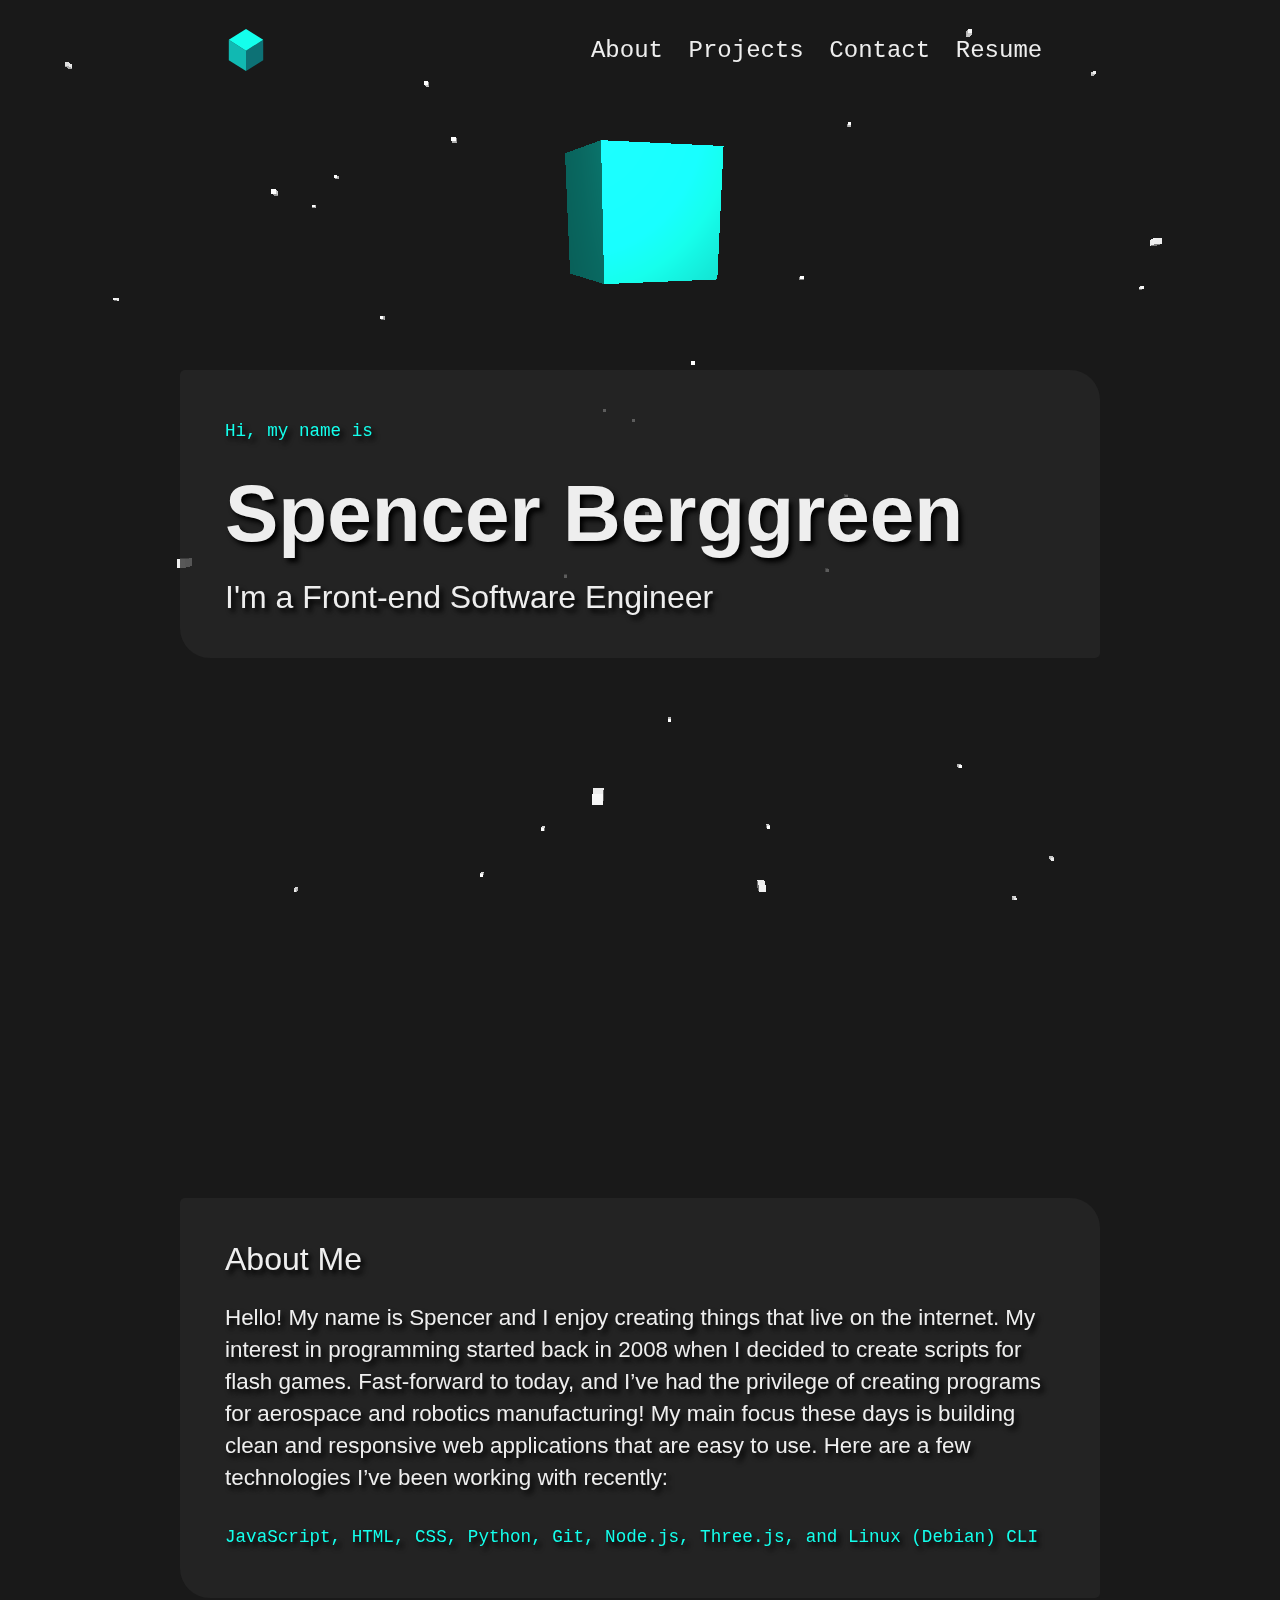
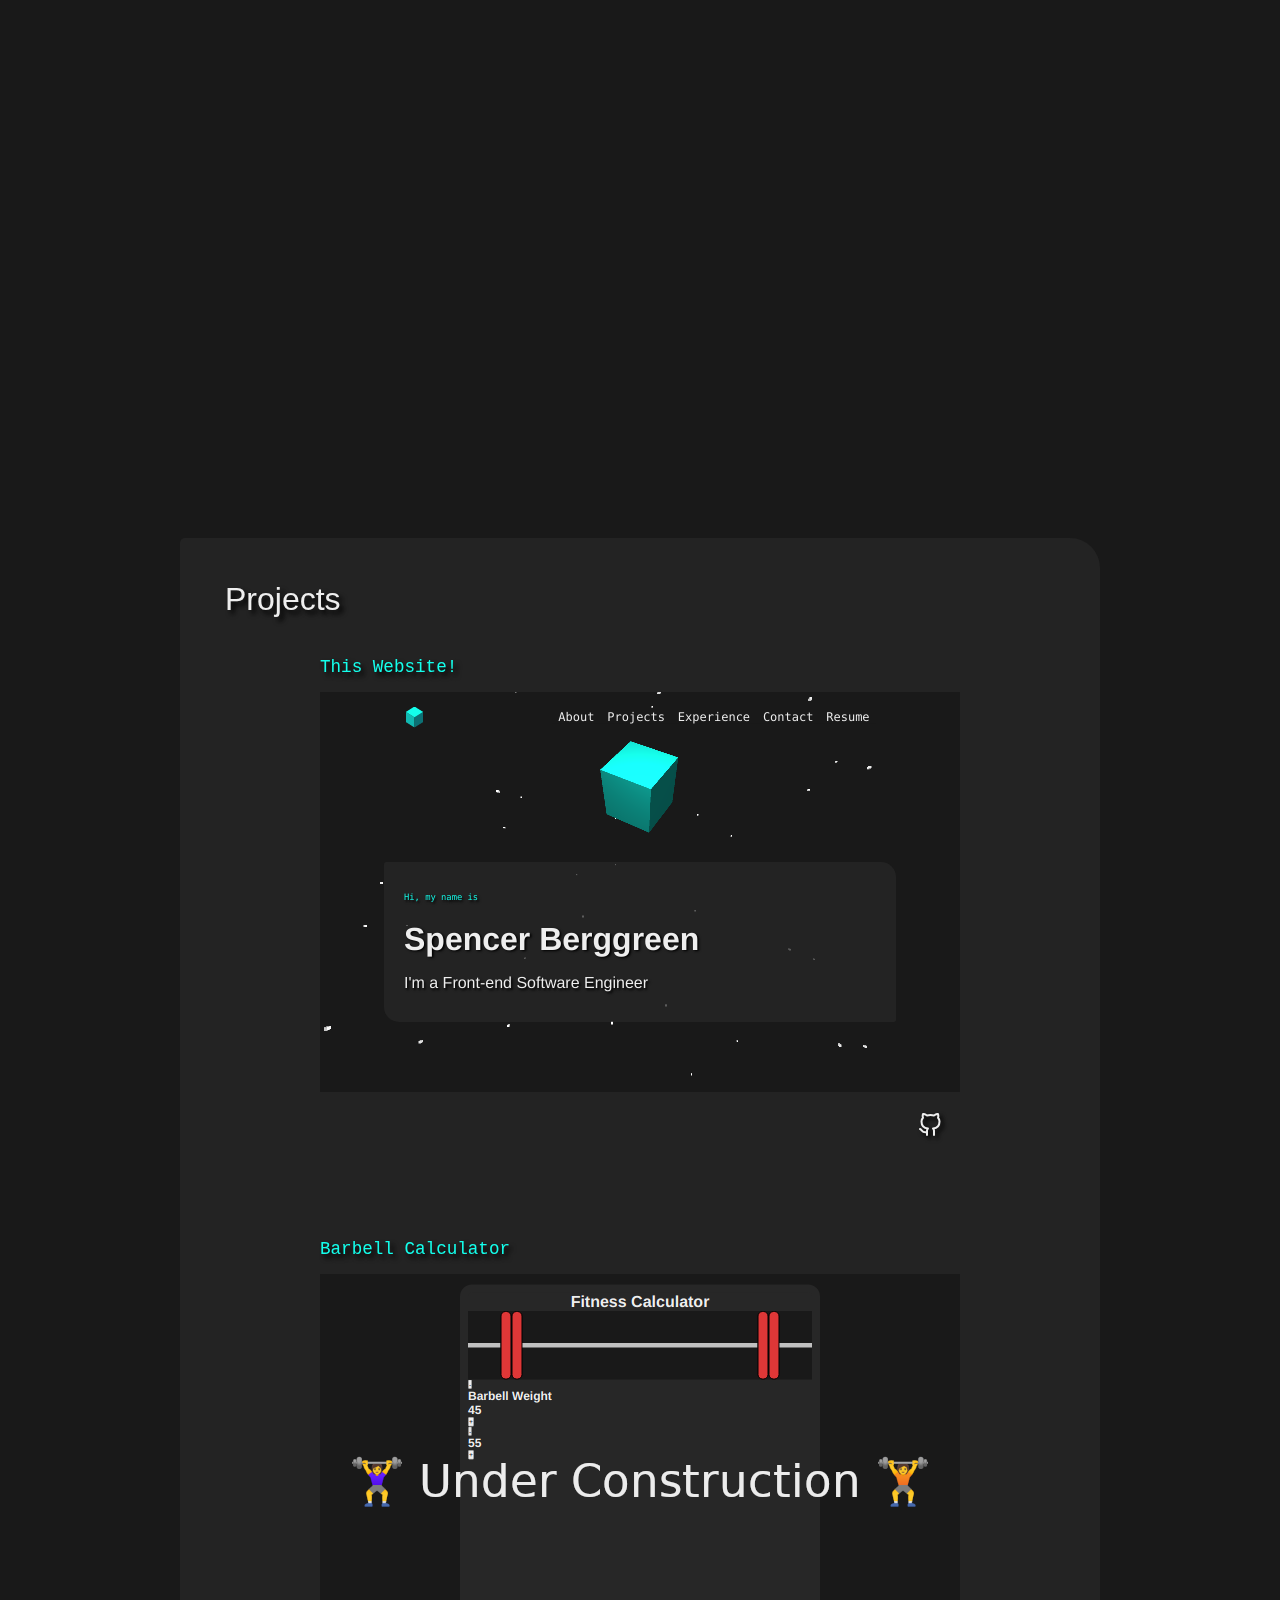
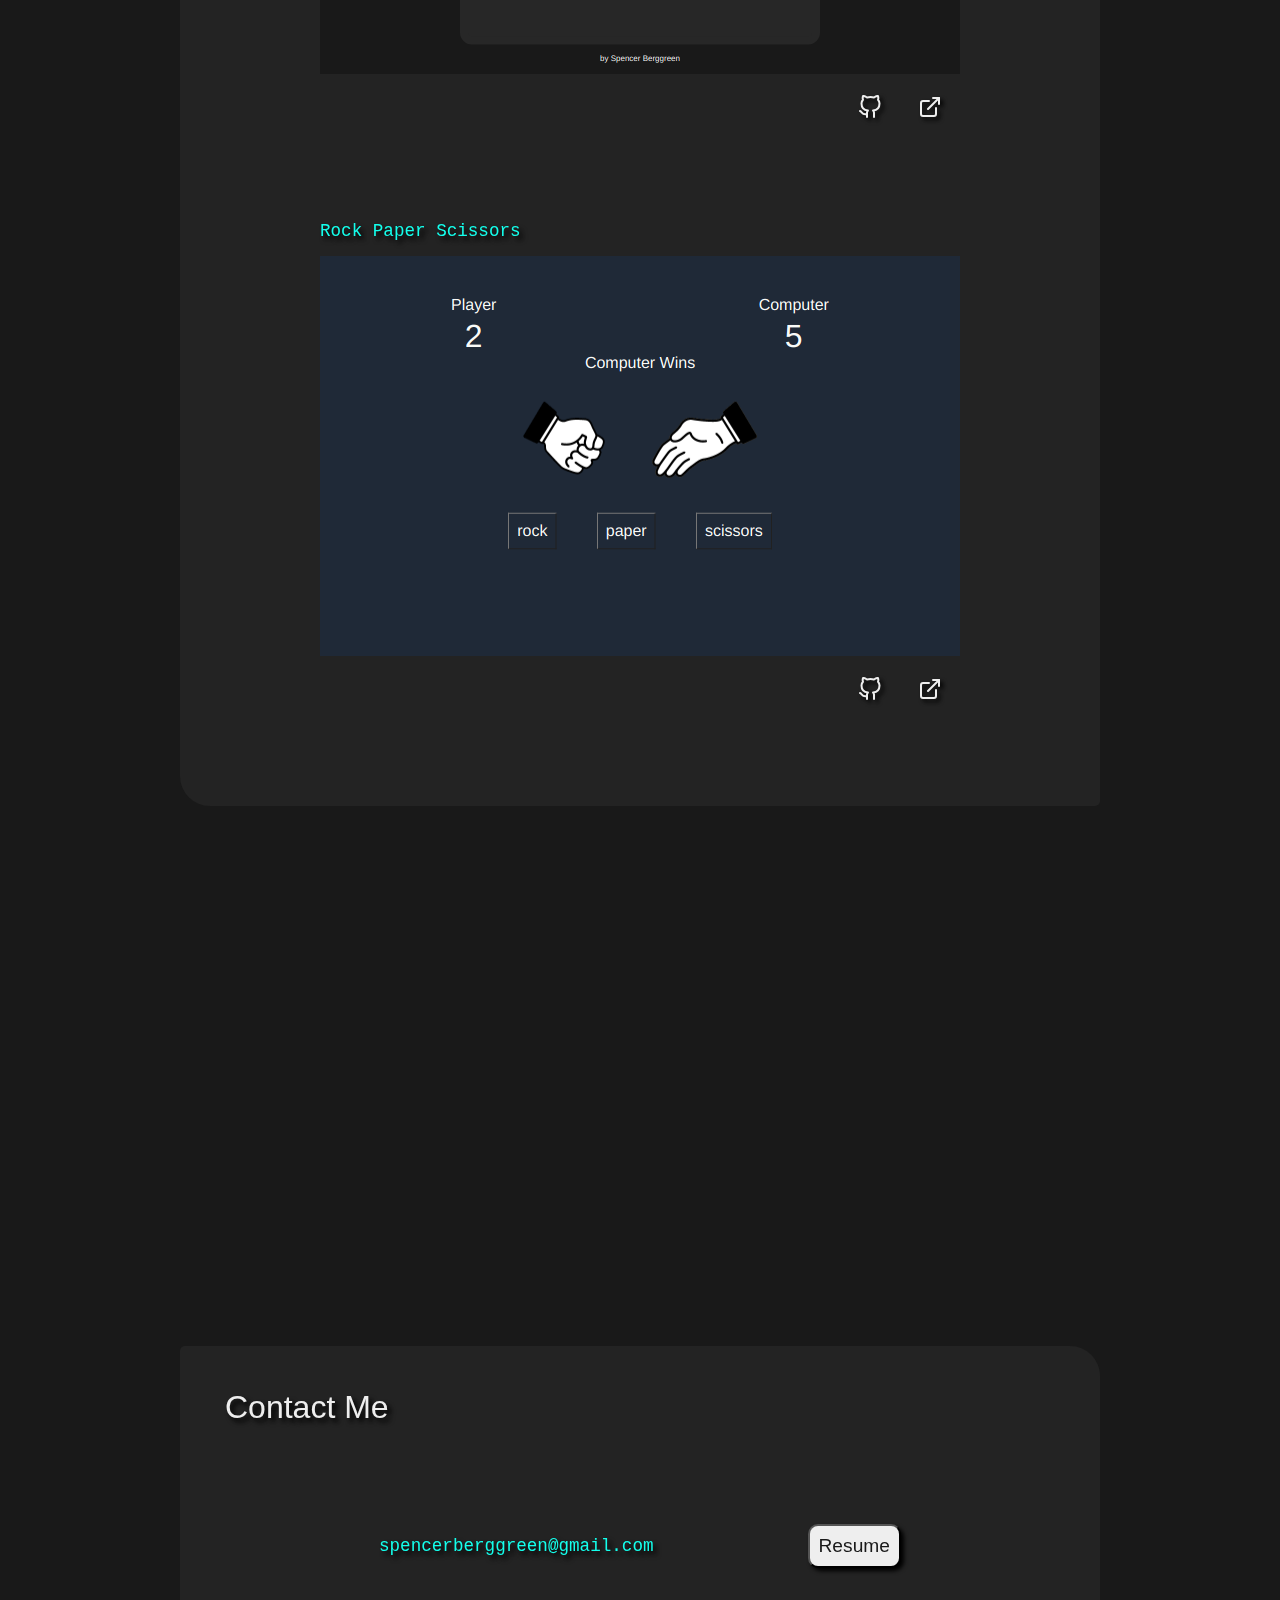
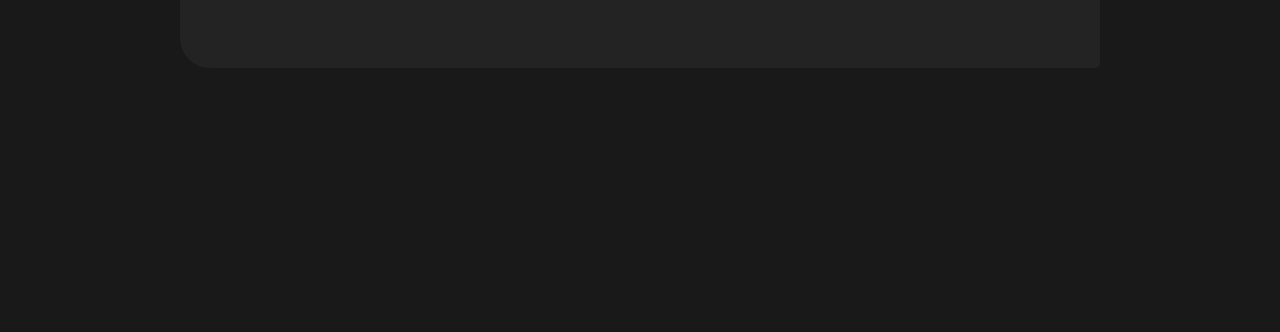
==== index.html @ 5f7675ce "change project name for barbell calc" ====
<!DOCTYPE html>
<html lang="en">
    <head>
        <meta charset="UTF-8" />
        <meta http-equiv="X-UA-Compatible" content="IE=edge" />
        <meta name="viewport" content="width=device-width, initial-scale=1.0" />
        <title>Spencer's Portfolio</title>
        <link rel="icon" href="images/cube.svg" />
        <link rel="stylesheet" href="styles.css" />
    </head>
    <body>
        <canvas id="bg"></canvas>
        <main>
            <header>
                <nav>
                    <div class="logo">
                        <img src="images/cube.svg" />
                    </div>
                    <ul class="nav-links">
                        <li>
                            <a href="#about">About</a>
                        </li>
                        <li>
                            <a href="#projects">Projects</a>
                        </li>
                        <!-- <li>
                            <a href="#experience">Experience</a>
                        </li> -->
                        <li>
                            <a href="#contact">Contact</a>
                        </li>
                        <li>
                            <a href="./Spencer_Berggreen_Resume.pdf">Resume</a>
                        </li>
                    </ul>
                    <div class="burger">
                        <div class="line1"></div>
                        <div class="line2"></div>
                        <div class="line3"></div>
                    </div>
                </nav>
            </header>
            <section id="intro">
                <div class="bg-card">
                    <h5>Hi, my name is</h5>
                    <h1>Spencer Berggreen</h1>
                    <h2>I'm a Front-end Software Engineer</h2>
                </div>
            </section>
            <section id="about">
                <div class="bg-card">
                    <h2>About Me</h2>
                    <p>
                        Hello! My name is Spencer and I enjoy creating things that live on the internet. My interest in
                        programming started back in 2008 when I decided to create scripts for flash games. Fast-forward
                        to today, and I’ve had the privilege of creating programs for aerospace and robotics
                        manufacturing! My main focus these days is building clean and responsive web applications that
                        are easy to use. Here are a few technologies I’ve been working with recently:
                    </p>
                    <h5>JavaScript, HTML, CSS, Python, Git, Node.js, Three.js, and Linux (Debian) CLI</h5>
                </div>
            </section>
            <section id="projects">
                <div class="bg-card">
                    <h2>Projects</h2>
                    <ul id="project-list">
                        <li id="project1">
                            <h5>This Website!</h5>
                            <img src="images/portfolio.png" alt="default image" />
                            <div class="project-links">
                                <a href="https://github.com/spencerberggreen/spencerberggreen.github.io">
                                    <svg
                                        width="24"
                                        height="24"
                                        viewBox="0 0 24 24"
                                        fill="none"
                                        stroke="currentColor"
                                        stroke-width="2"
                                        stroke-linecap="round"
                                        stroke-linejoin="round"
                                        class="feather feather-github"
                                    >
                                        <title>GitHub</title>
                                        <path
                                            d="M9 19c-5 1.5-5-2.5-7-3m14 6v-3.87a3.37 3.37 0 0 0-.94-2.61c3.14-.35 6.44-1.54 6.44-7A5.44 5.44 0 0 0 20 4.77 5.07 5.07 0 0 0 19.91 1S18.73.65 16 2.48a13.38 13.38 0 0 0-7 0C6.27.65 5.09 1 5.09 1A5.07 5.07 0 0 0 5 4.77a5.44 5.44 0 0 0-1.5 3.78c0 5.42 3.3 6.61 6.44 7A3.37 3.37 0 0 0 9 18.13V22"
                                        ></path>
                                    </svg>
                                </a>
                            </div>
                        </li>
                        <li id="project2">
                            <h5>Barbell Calculator</h5>
                            <img src="images/fitnesscalculator.png" alt="default image" />
                            <div class="project-links">
                                <a href="./Projects/barbell-calculator/index.html">
                                    <svg
                                        width="24"
                                        height="24"
                                        viewBox="0 0 24 24"
                                        fill="none"
                                        stroke="currentColor"
                                        stroke-width="2"
                                        stroke-linecap="round"
                                        stroke-linejoin="round"
                                        class="feather feather-external-link"
                                    >
                                        <title>External Link</title>
                                        <path d="M18 13v6a2 2 0 0 1-2 2H5a2 2 0 0 1-2-2V8a2 2 0 0 1 2-2h6"></path>
                                        <polyline points="15 3 21 3 21 9"></polyline>
                                        <line x1="10" y1="14" x2="21" y2="3"></line>
                                    </svg>
                                </a>
                                <a href="#">
                                    <svg
                                        width="24"
                                        height="24"
                                        viewBox="0 0 24 24"
                                        fill="none"
                                        stroke="currentColor"
                                        stroke-width="2"
                                        stroke-linecap="round"
                                        stroke-linejoin="round"
                                        class="feather feather-github"
                                    >
                                        <title>GitHub</title>
                                        <path
                                            d="M9 19c-5 1.5-5-2.5-7-3m14 6v-3.87a3.37 3.37 0 0 0-.94-2.61c3.14-.35 6.44-1.54 6.44-7A5.44 5.44 0 0 0 20 4.77 5.07 5.07 0 0 0 19.91 1S18.73.65 16 2.48a13.38 13.38 0 0 0-7 0C6.27.65 5.09 1 5.09 1A5.07 5.07 0 0 0 5 4.77a5.44 5.44 0 0 0-1.5 3.78c0 5.42 3.3 6.61 6.44 7A3.37 3.37 0 0 0 9 18.13V22"
                                        ></path>
                                    </svg>
                                </a>
                            </div>
                        </li>
                        <li id="project3">
                            <h5>Rock Paper Scissors</h5>
                            <img src="images/rockpaperscissors.png" alt="default image" />
                            <div class="project-links">
                                <a href="./Projects/rock-paper-scissors/index.html">
                                    <svg
                                        width="24"
                                        height="24"
                                        viewBox="0 0 24 24"
                                        fill="none"
                                        stroke="currentColor"
                                        stroke-width="2"
                                        stroke-linecap="round"
                                        stroke-linejoin="round"
                                        class="feather feather-external-link"
                                    >
                                        <title>External Link</title>
                                        <path d="M18 13v6a2 2 0 0 1-2 2H5a2 2 0 0 1-2-2V8a2 2 0 0 1 2-2h6"></path>
                                        <polyline points="15 3 21 3 21 9"></polyline>
                                        <line x1="10" y1="14" x2="21" y2="3"></line>
                                    </svg>
                                </a>
                                <a href="https://github.com/spencerberggreen/rock-paper-scissors">
                                    <svg
                                        width="24"
                                        height="24"
                                        viewBox="0 0 24 24"
                                        fill="none"
                                        stroke="currentColor"
                                        stroke-width="2"
                                        stroke-linecap="round"
                                        stroke-linejoin="round"
                                        class="feather feather-github"
                                    >
                                        <title>GitHub</title>
                                        <path
                                            d="M9 19c-5 1.5-5-2.5-7-3m14 6v-3.87a3.37 3.37 0 0 0-.94-2.61c3.14-.35 6.44-1.54 6.44-7A5.44 5.44 0 0 0 20 4.77 5.07 5.07 0 0 0 19.91 1S18.73.65 16 2.48a13.38 13.38 0 0 0-7 0C6.27.65 5.09 1 5.09 1A5.07 5.07 0 0 0 5 4.77a5.44 5.44 0 0 0-1.5 3.78c0 5.42 3.3 6.61 6.44 7A3.37 3.37 0 0 0 9 18.13V22"
                                        ></path>
                                    </svg>
                                </a>
                            </div>
                        </li>
                    </ul>
                </div>
            </section>
            <section id="contact">
                <div class="bg-card">
                    <h2>Contact Me</h2>
                    <div id="contact-info">
                        <h5>spencerberggreen@gmail.com</h5>
                        <a href="./Spencer_Berggreen_Resume.pdf">
                            <button type="button">Resume</button>
                        </a>
                    </div>
                </div>
            </section>
        </main>
        <script src="three.js"></script>
        <script src="script.js"></script>
    </body>
</html>
---- styles.css ----
@import 'reset.css';

/* SETUP */

:root {
    /* fallback system fonts */
    font-family: -apple-system, BlinkMacSystemFont, 'Segoe UI', Roboto, Helvetica, Arial, sans-serif,
        'Apple Color Emoji', 'Segoe UI Emoji', 'Segoe UI Symbol';
    /* preferred fonts */
    font-family: Arial, Helvetica, sans-serif;
    /* color palette */
    --white: #eeeeee;
    --light: #14ffec;
    --medium: #0d7377;
    --dark: #272727c0;
    --black: #191919;
}

* {
    box-sizing: border-box;
    padding: 0;
    margin: 0;
}

html {
    scroll-behavior: smooth;
}

main {
    color: var(--white);
    position: absolute;
    width: 100%;
    padding-left: 20vmin;
    padding-right: 20vmin;
}

@media screen and (min-width: 1920px) {
    main {
        padding-left: 35vmin;
        padding-right: 35vmin;
    }
}
body {
    background-color: var(--black);
}

canvas {
    position: fixed;
    top: 0;
    left: 0;
}

/* STRUCTURE */

header {
    height: 100px;
    padding-left: 5vmin;
    padding-right: 5vmin;
    display: flex;
    align-items: center;
}

nav {
    display: flex;
    align-items: center;
    justify-content: space-between;
    width: 100%;
    height: 42px;
    font-size: 1.5rem;
}

#intro,
#about,
#projects,
#experience,
#contact {
    padding-top: 30vh;
    padding-bottom: 30vh;
    display: flex;
    flex-direction: column;
    justify-content: center;
}

.bg-card {
    background: var(--dark);
    padding: 5vmin;
    min-height: 30vmin;
    display: flex;
    flex-direction: column;
    justify-content: center;
    border-radius: 5px 30px;
}

.nav-links {
    display: flex;
    background: var(--black);
}

.nav-links a {
    color: var(--white);
    padding: 0.8rem;
    text-decoration: none;
}

.nav-links a:hover {
    color: var(--light);
}

.logo {
    display: flex;
    height: 42px;
}

.burger {
    display: none;
    cursor: pointer;
    background-color: var(--black);
}

.burger div {
    width: 25px;
    height: 3px;
    background-color: var(--white);
    margin: 5px;
}

#project-list {
    display: flex;
    flex-wrap: wrap;
    justify-content: center;
}

#project-list img {
    max-width: 80vmin;
    width: 100%;
    height: auto;
}

#project-list li {
    padding: 4vmin;
}

#project-links {
    display: flex;
    align-items: flex-end;
}

#project-list a {
    padding: 2vmin;
    float: right;
}

#project-list h5 {
    padding-bottom: 1vmin;
}

/* BURGER ANIMATION */

@media screen and (max-width: 1200px) {
    main {
        padding-left: 8vmin;
        padding-right: 8vmin;
    }
    body {
        overflow-x: hidden;
    }
    .nav-links {
        position: absolute;
        right: 0px;
        min-height: 250px;
        height: 80vmin;
        top: 70px;
        min-width: 50vmin;
        background-color: var(--black);
        display: flex;
        flex-direction: column;
        align-items: center;
        justify-content: space-around;
        transform: scale(0, 1);
        transition: 0.2s ease-in;
    }
    .nav-links li {
        opacity: 0;
    }
    .burger {
        display: block;
    }
}

.nav-active {
    transform: scale(1, 1);
}

/* NAV LINK ANIMATIONS */

@keyframes navLinkFade {
    from {
        opacity: 0;
        transform: translateX(50px);
    }
    to {
        opacity: 1;
        transform: translateX(0px);
    }
}

/* TEXT FORMATTING */

h1,
h2,
h3,
h5,
p {
    text-shadow: 0.4vmin 0.4vmin 0.6vmin black;
}

h1 {
    font-size: clamp(40px, 8vw, 80px);
    font-weight: bold;
    padding-top: 3vmin;
    padding-bottom: 3vmin;
}

h2 {
    font-size: clamp(2rem, 3vmin, 8rem);
}

h3 {
    font-size: clamp(2rem, 4vmin, 8rem);
}

h5 {
    font-size: clamp(1.1rem, 1.5vmin, 2.5rem);
    font-family: monospace;
    color: var(--light);
    line-height: 2rem;
}

a {
    font-size: clamp(1.5rem, 1vmin, 4rem);
    font-family: monospace;
}

p {
    font-size: clamp(1.4rem, 1vmin, 3rem);
    padding-top: 3vh;
    padding-bottom: 3vh;
    line-height: 2rem;
}

svg {
    color: var(--white);
    filter: drop-shadow(3px 3px 2px black);
}

svg:hover {
    color: var(--light);
}

#contact-info {
    display: flex;
    flex-wrap: wrap;
    align-items: center;
    justify-content: space-evenly;
    padding-top: 5vmin;
    min-height: 200px;
}

button {
    background-color: var(--white);
    color: var(--black);
    font-size: 1.2rem;
    padding: 1vmin;
    border-radius: 10px;
    filter: drop-shadow(3px 3px 2px black);
}

button:hover {
    filter: none;
}
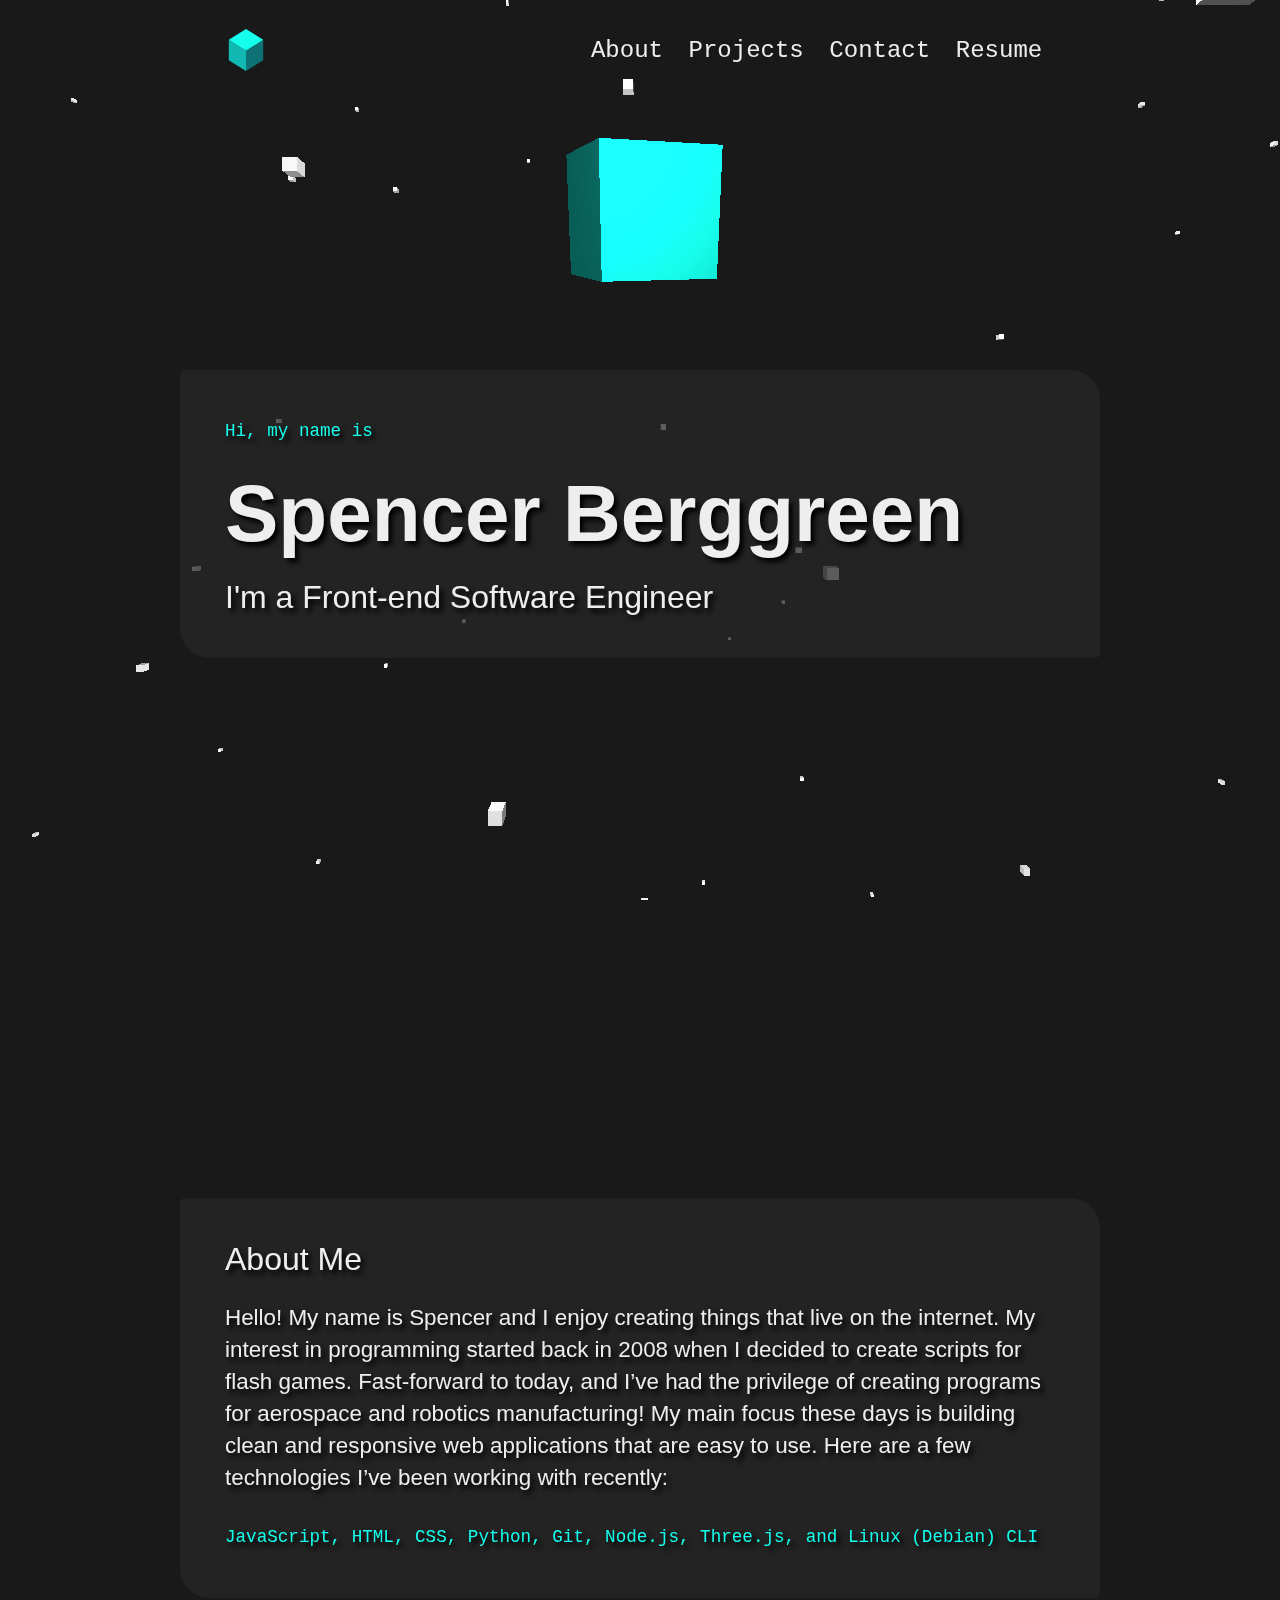
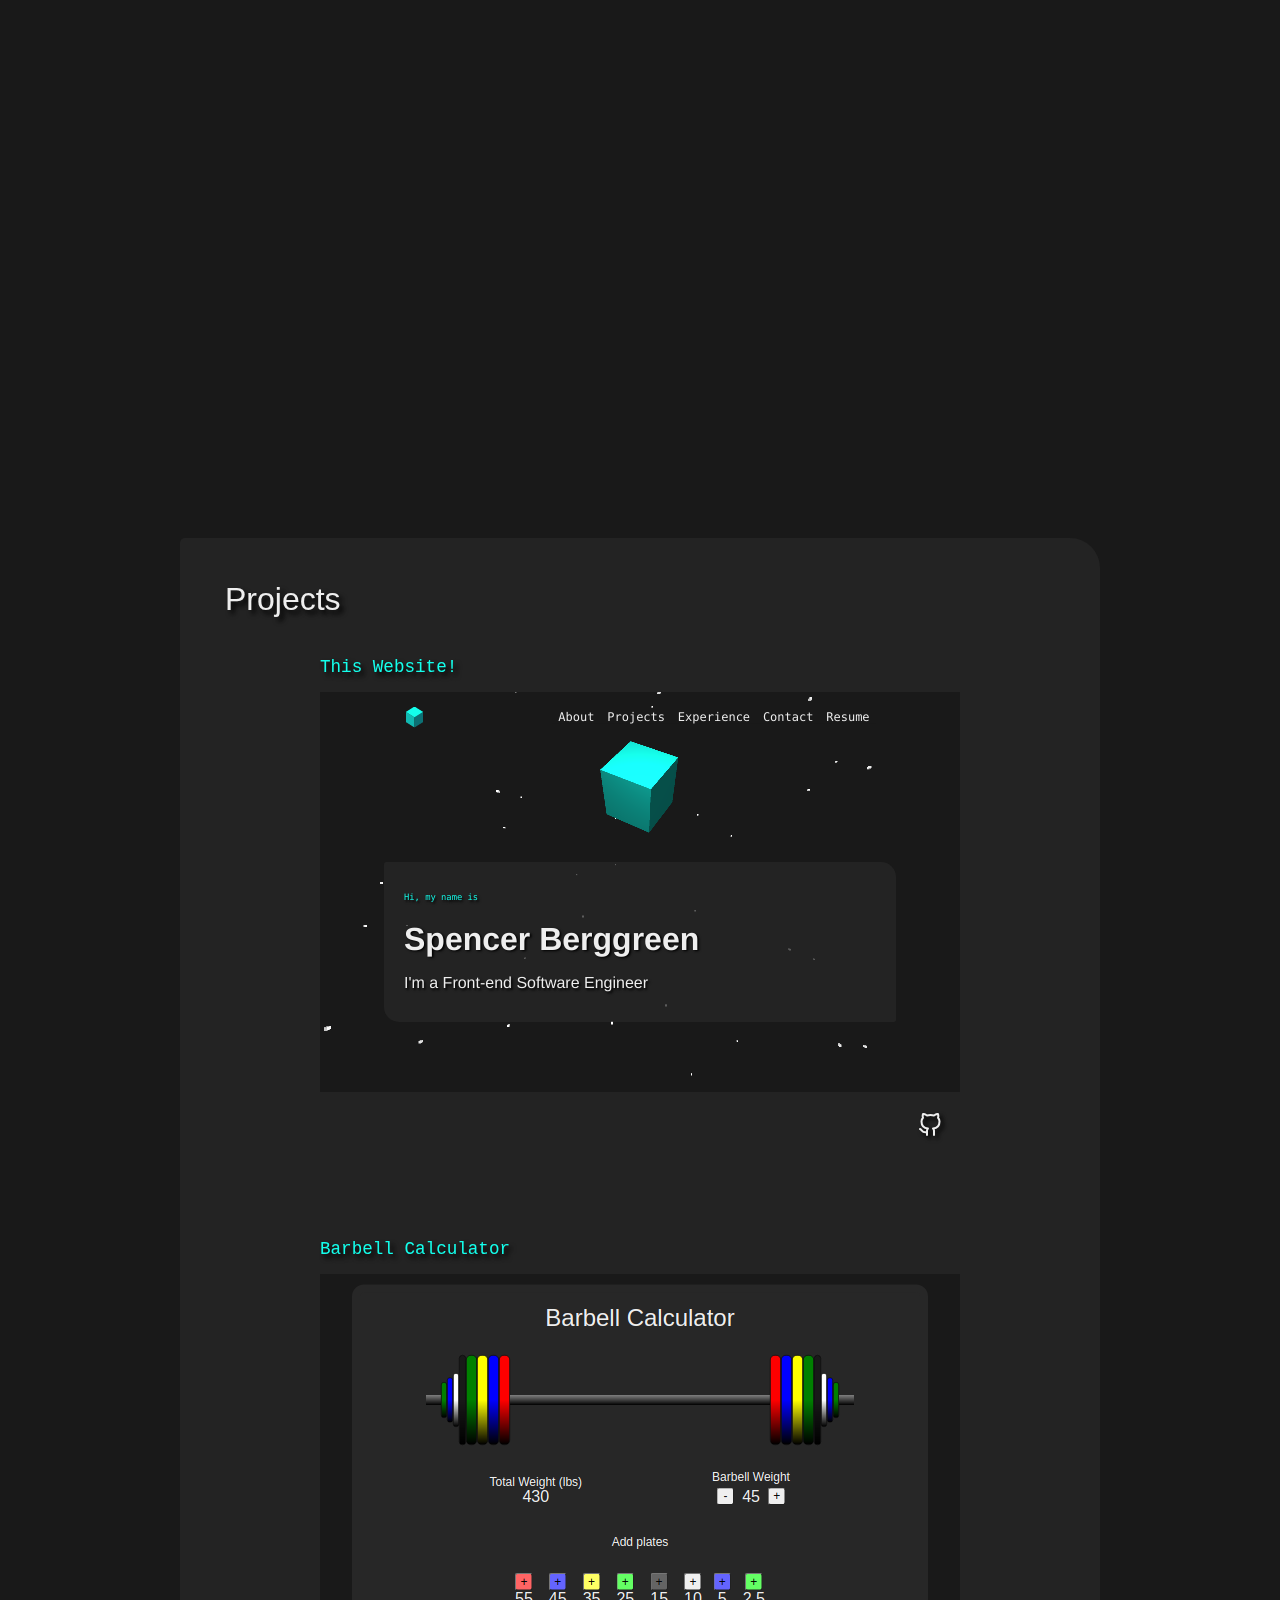
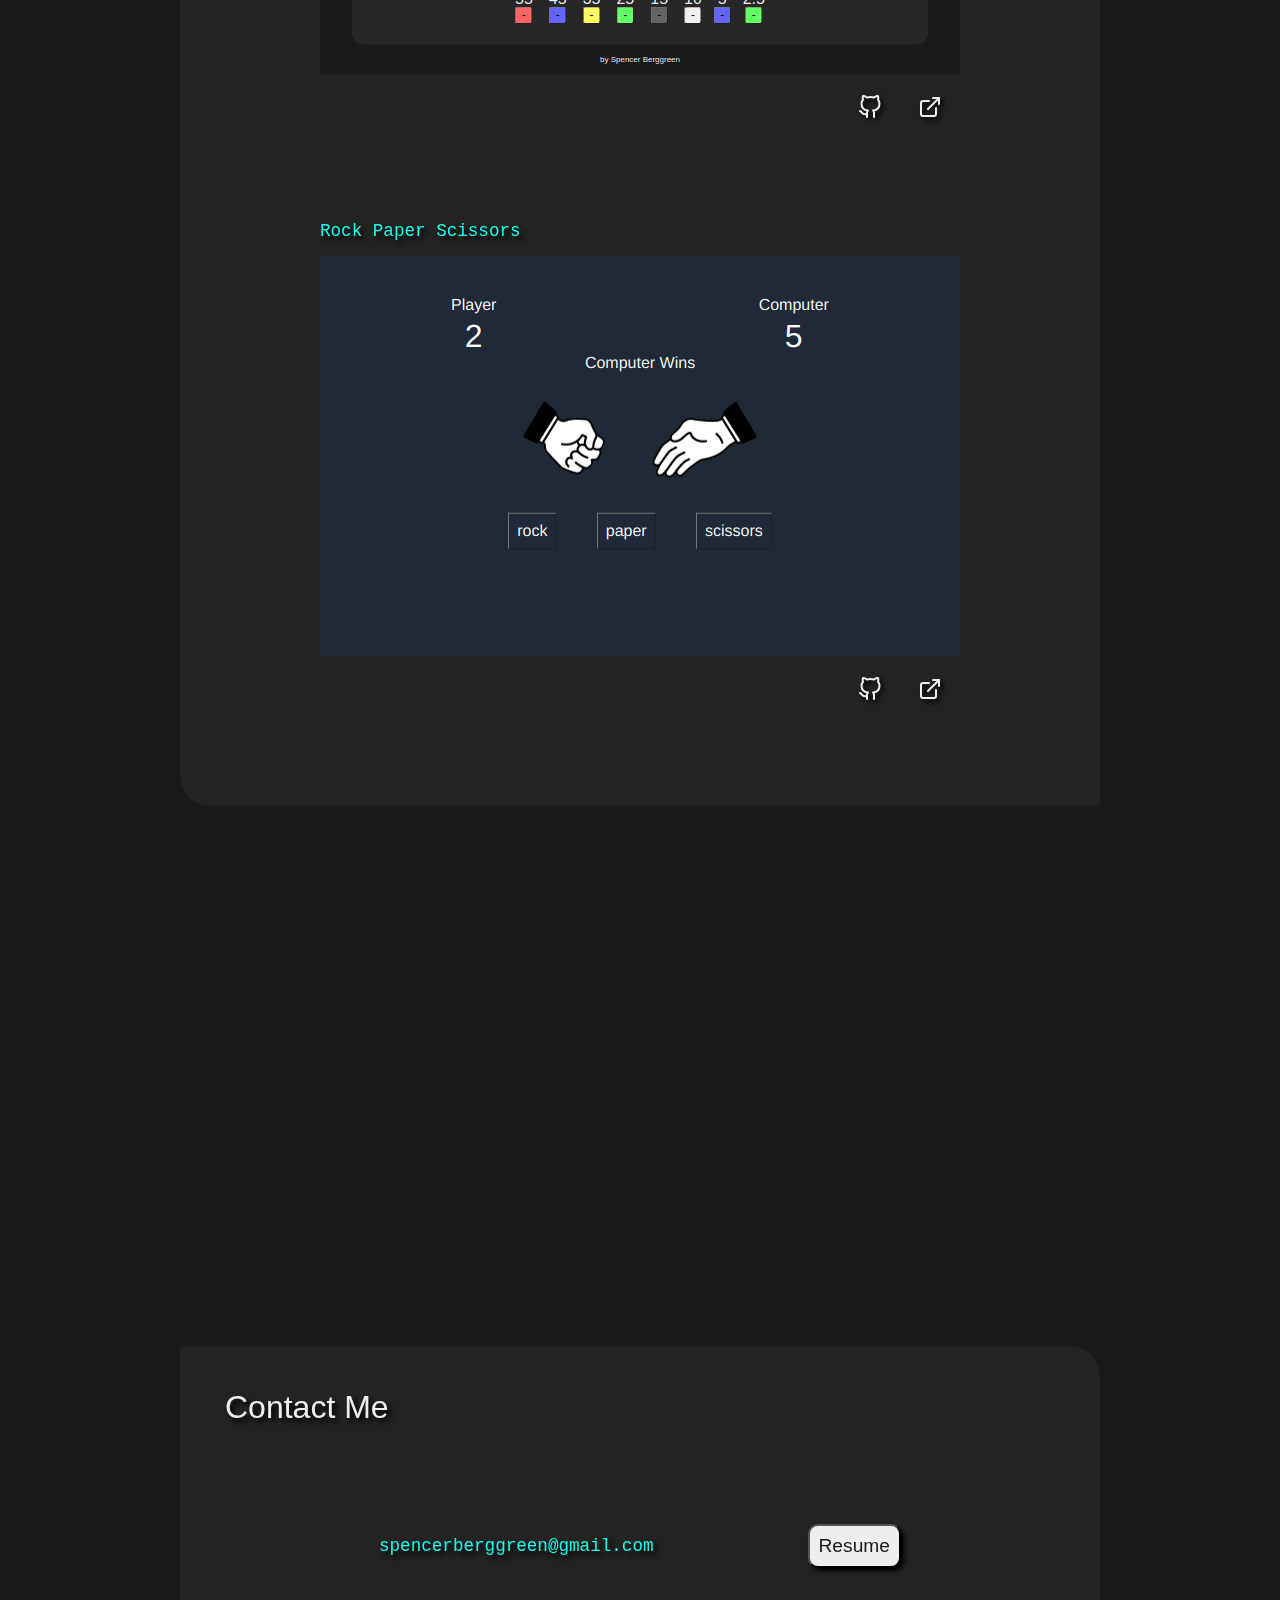
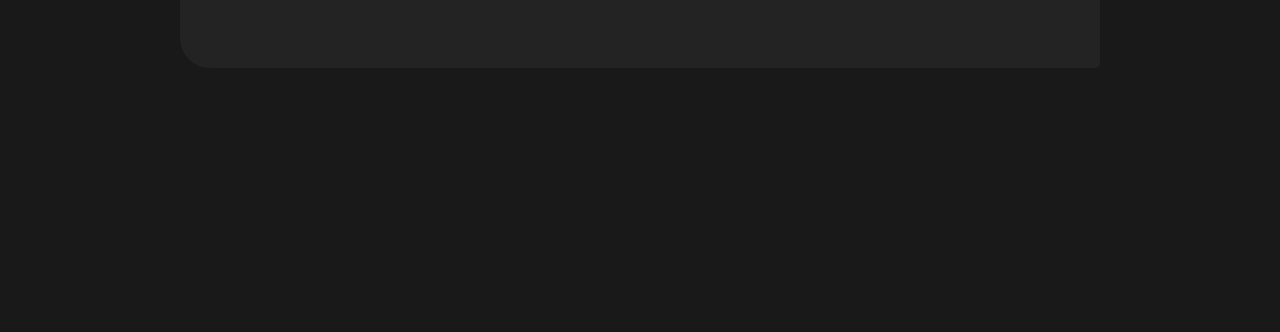
==== commit b94a81c5: "update barbell calc img" ====
--- a/index.html
+++ b/index.html
@@ -90,7 +90,7 @@
                         </li>
                         <li id="project2">
                             <h5>Barbell Calculator</h5>
-                            <img src="images/fitnesscalculator.png" alt="default image" />
+                            <img src="images/barbellcalculator.png" alt="default image" />
                             <div class="project-links">
                                 <a href="./Projects/barbell-calculator/index.html">
                                     <svg
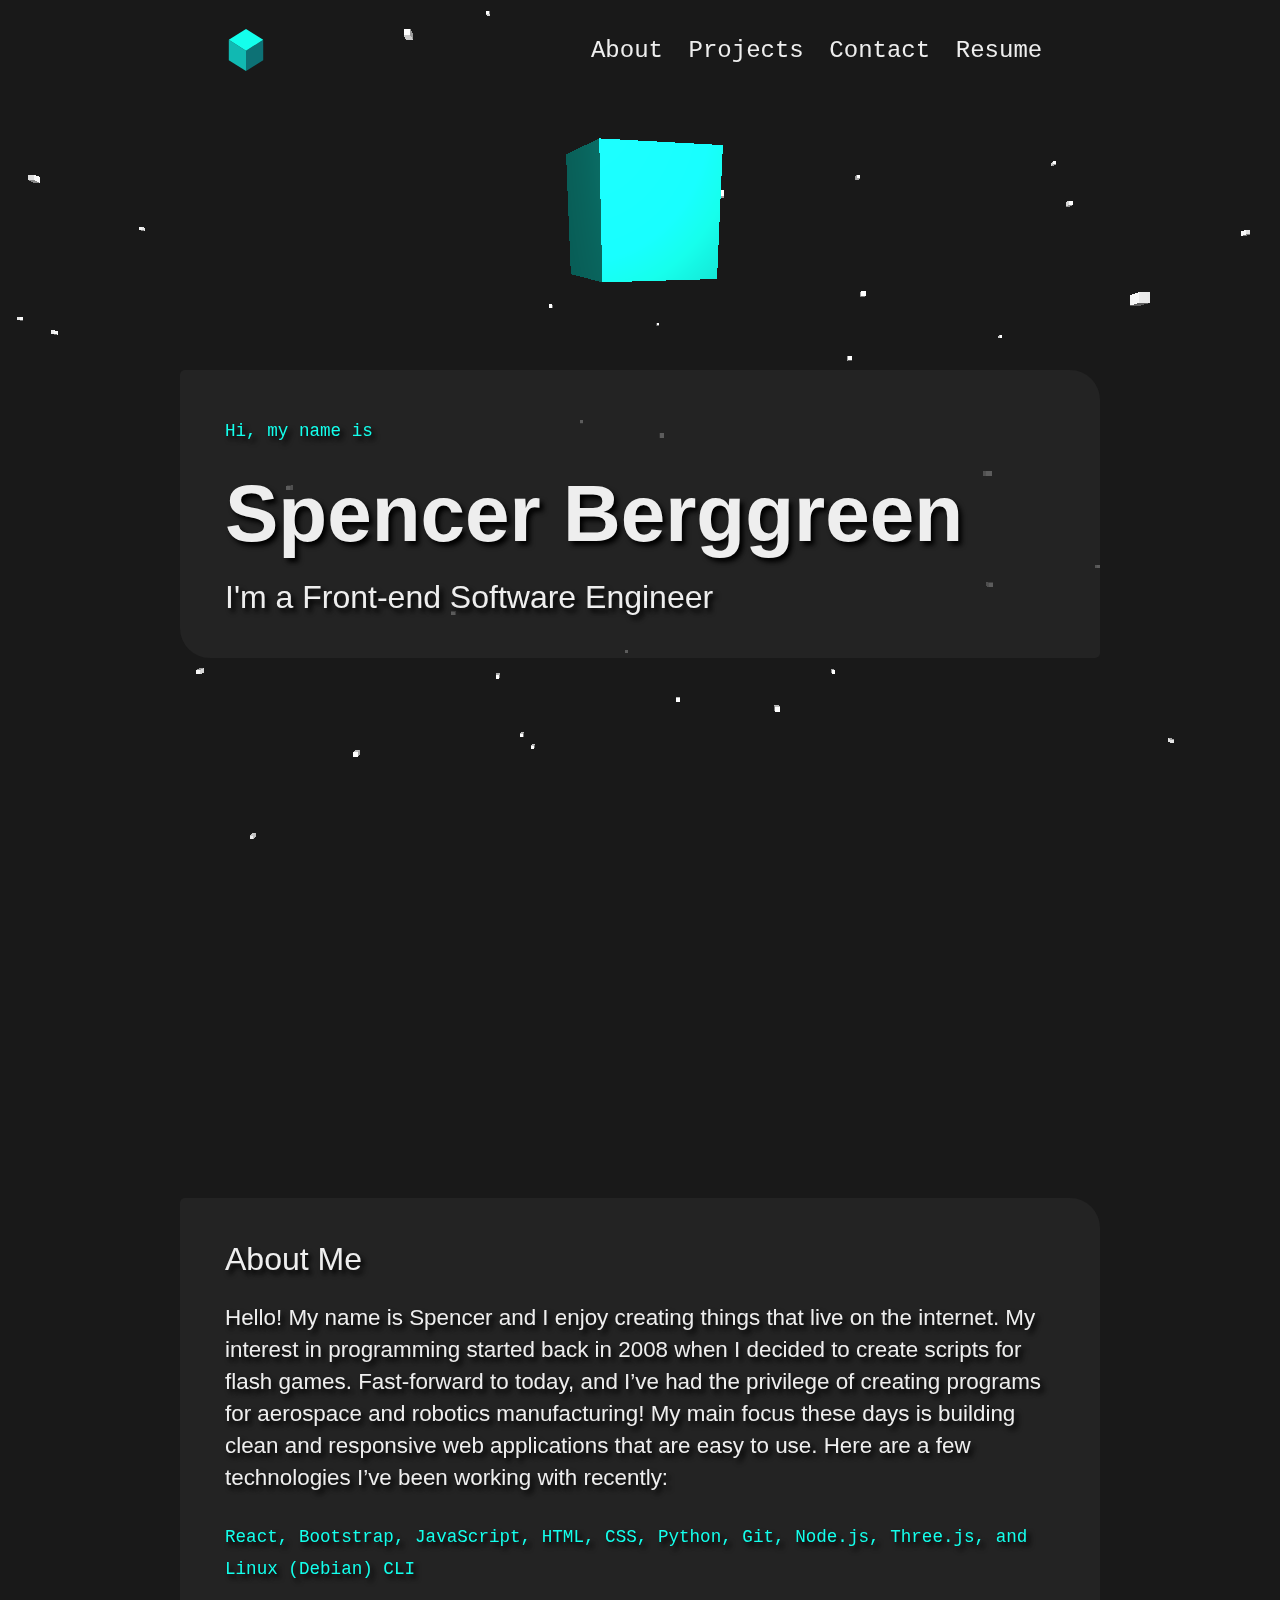
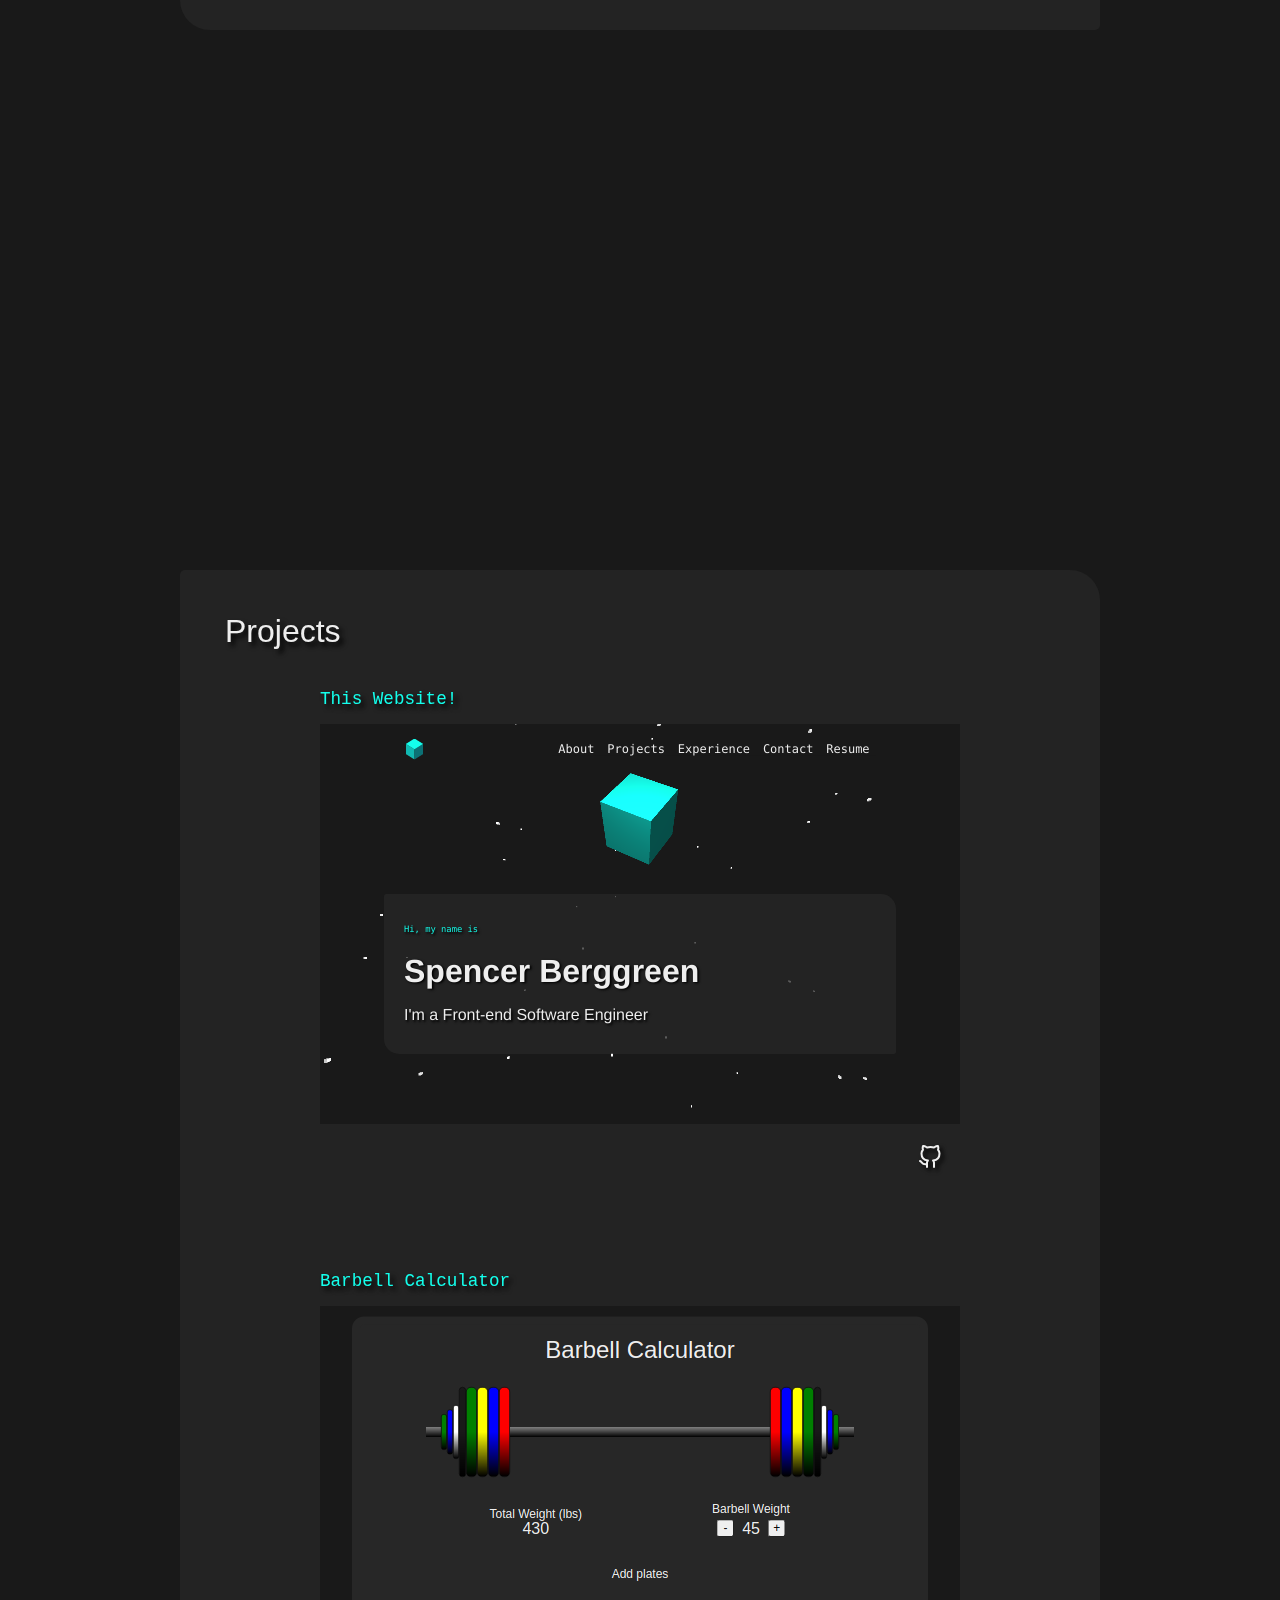
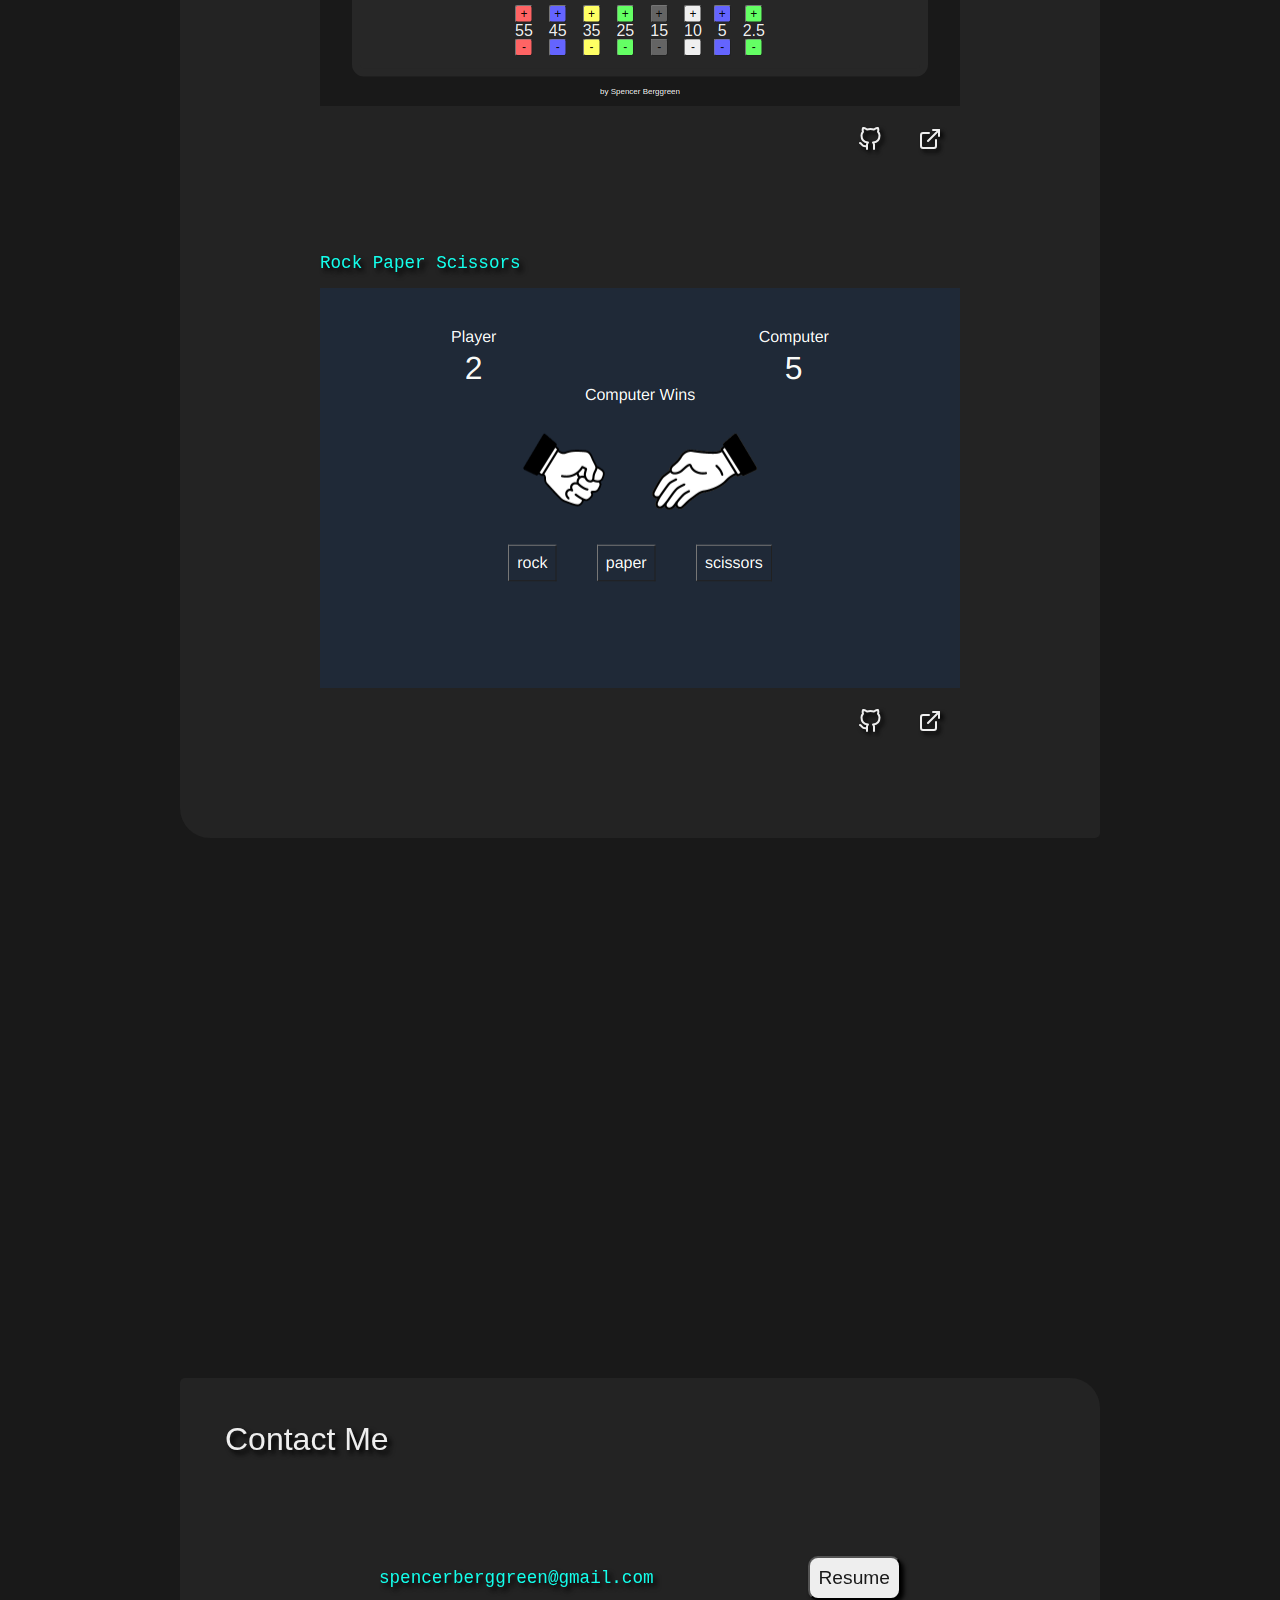
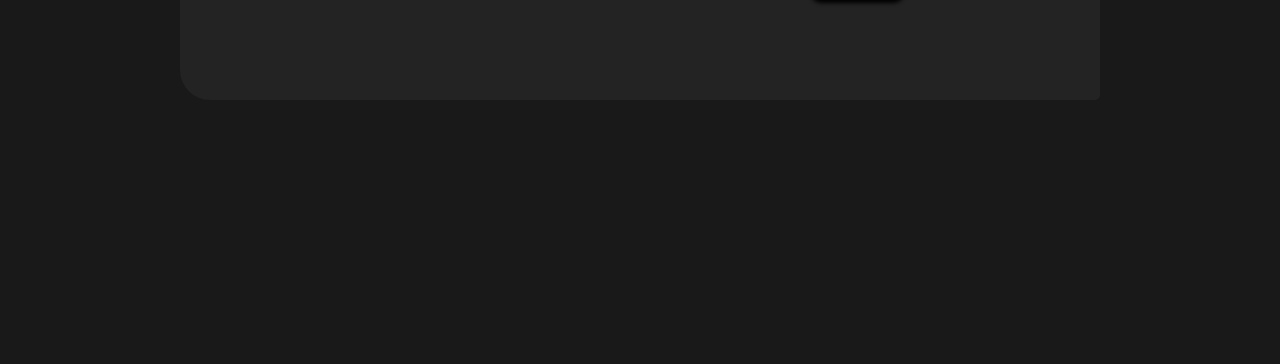
==== commit 874dec9c: "update technologies" ====
--- a/index.html
+++ b/index.html
@@ -57,7 +57,9 @@
                         manufacturing! My main focus these days is building clean and responsive web applications that
                         are easy to use. Here are a few technologies I’ve been working with recently:
                     </p>
-                    <h5>JavaScript, HTML, CSS, Python, Git, Node.js, Three.js, and Linux (Debian) CLI</h5>
+                    <h5>
+                        React, Bootstrap, JavaScript, HTML, CSS, Python, Git, Node.js, Three.js, and Linux (Debian) CLI
+                    </h5>
                 </div>
             </section>
             <section id="projects">
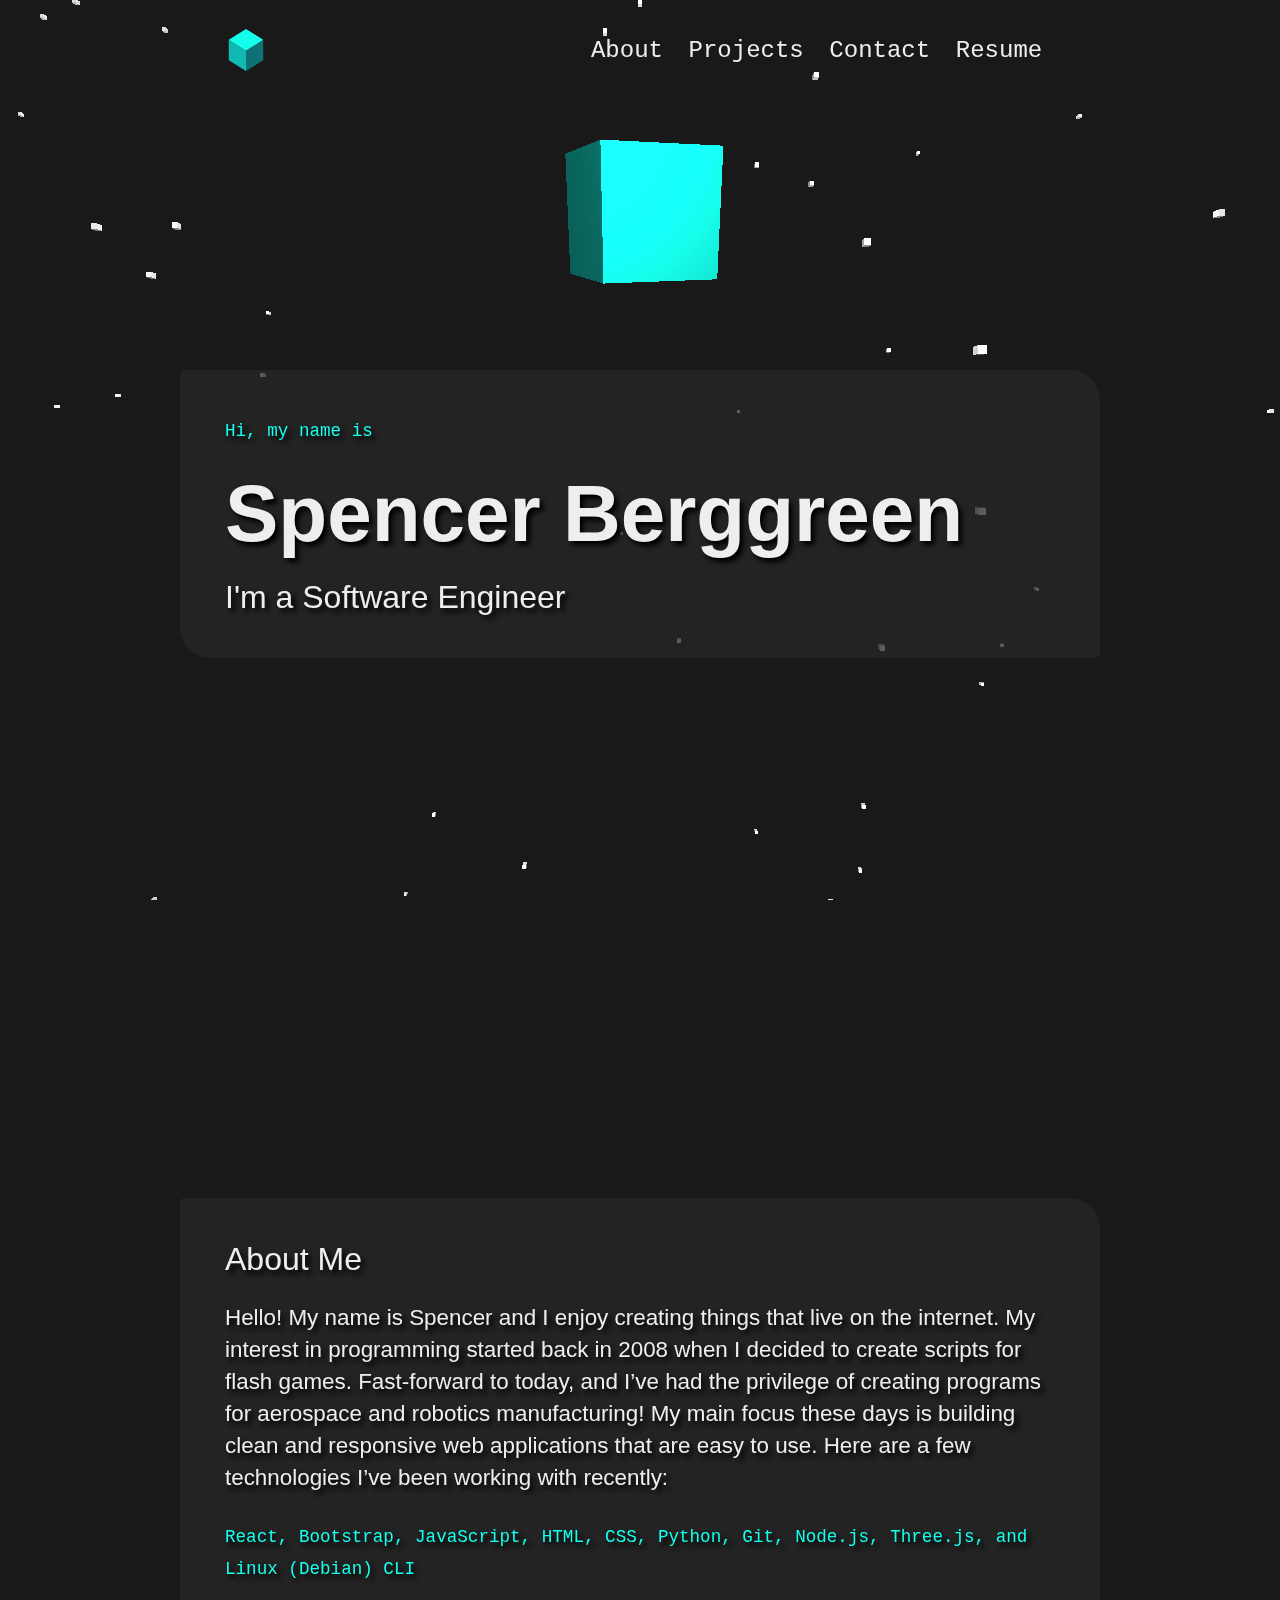
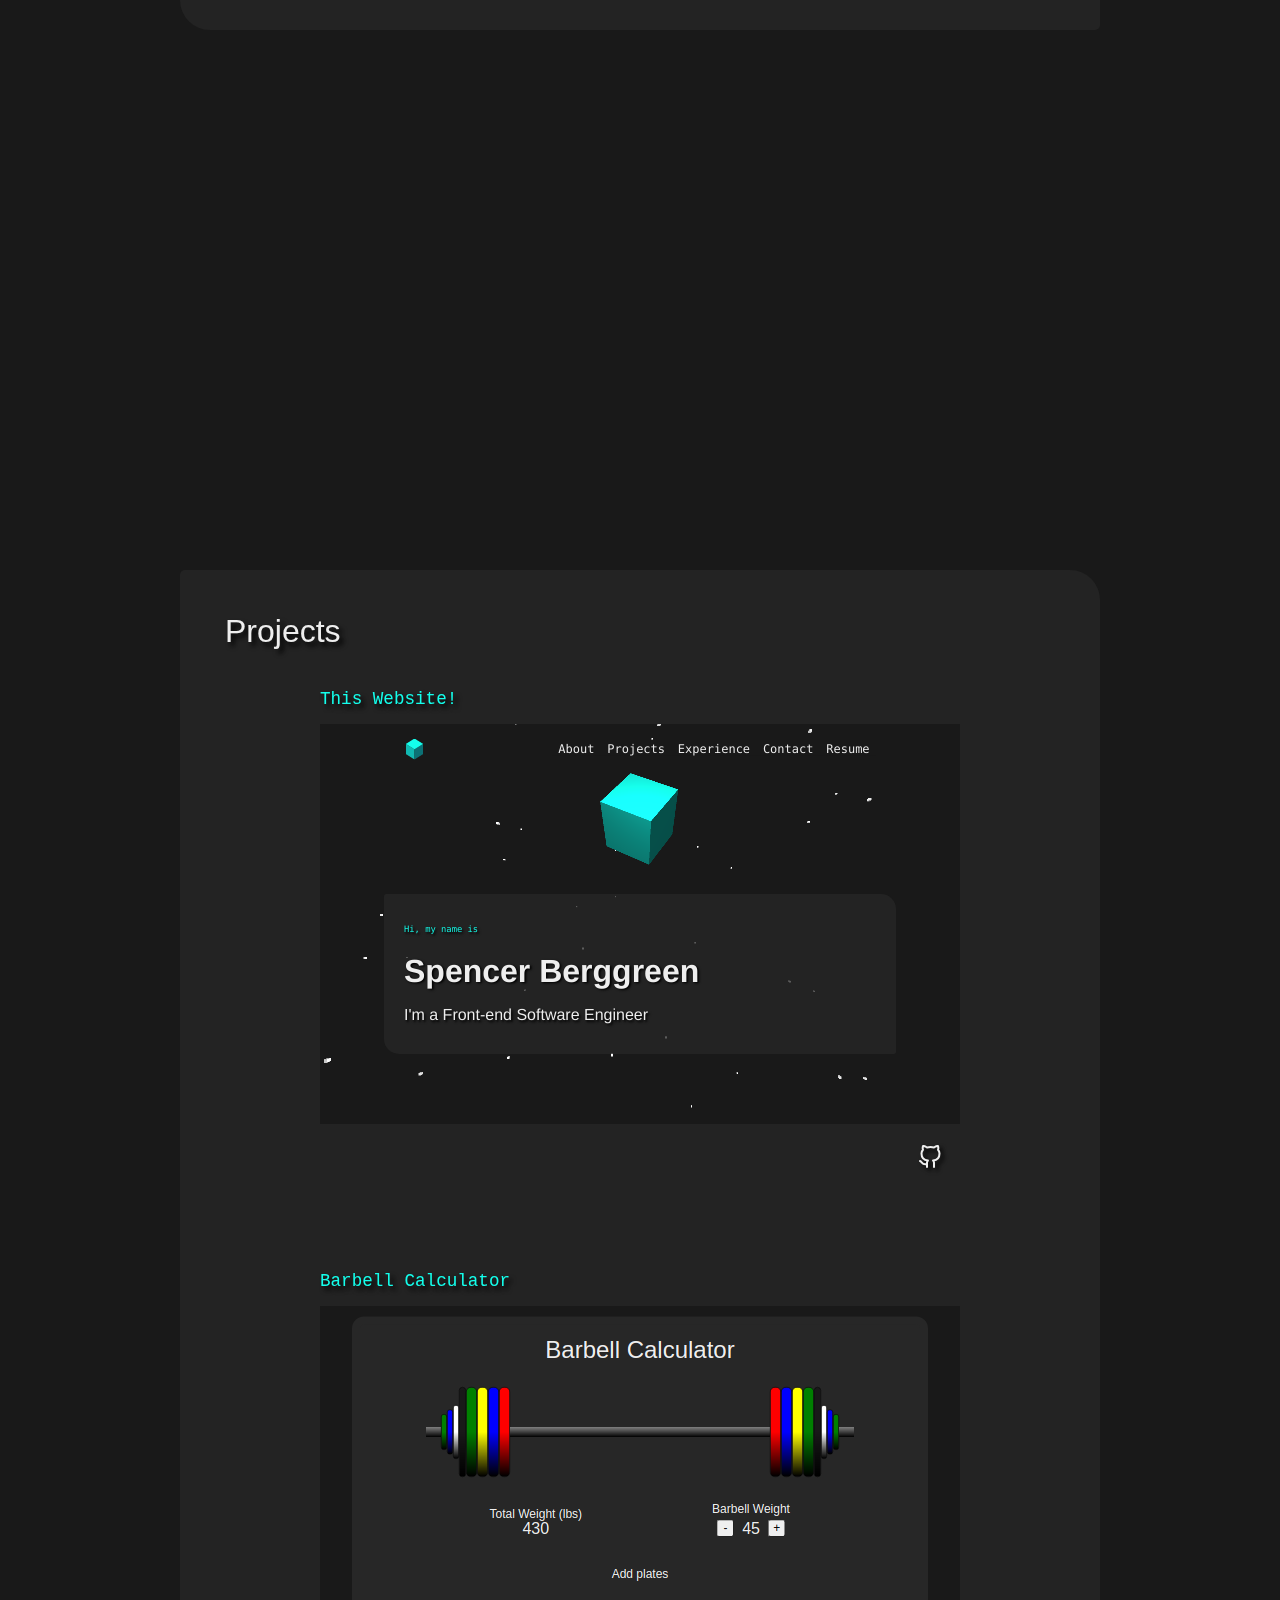
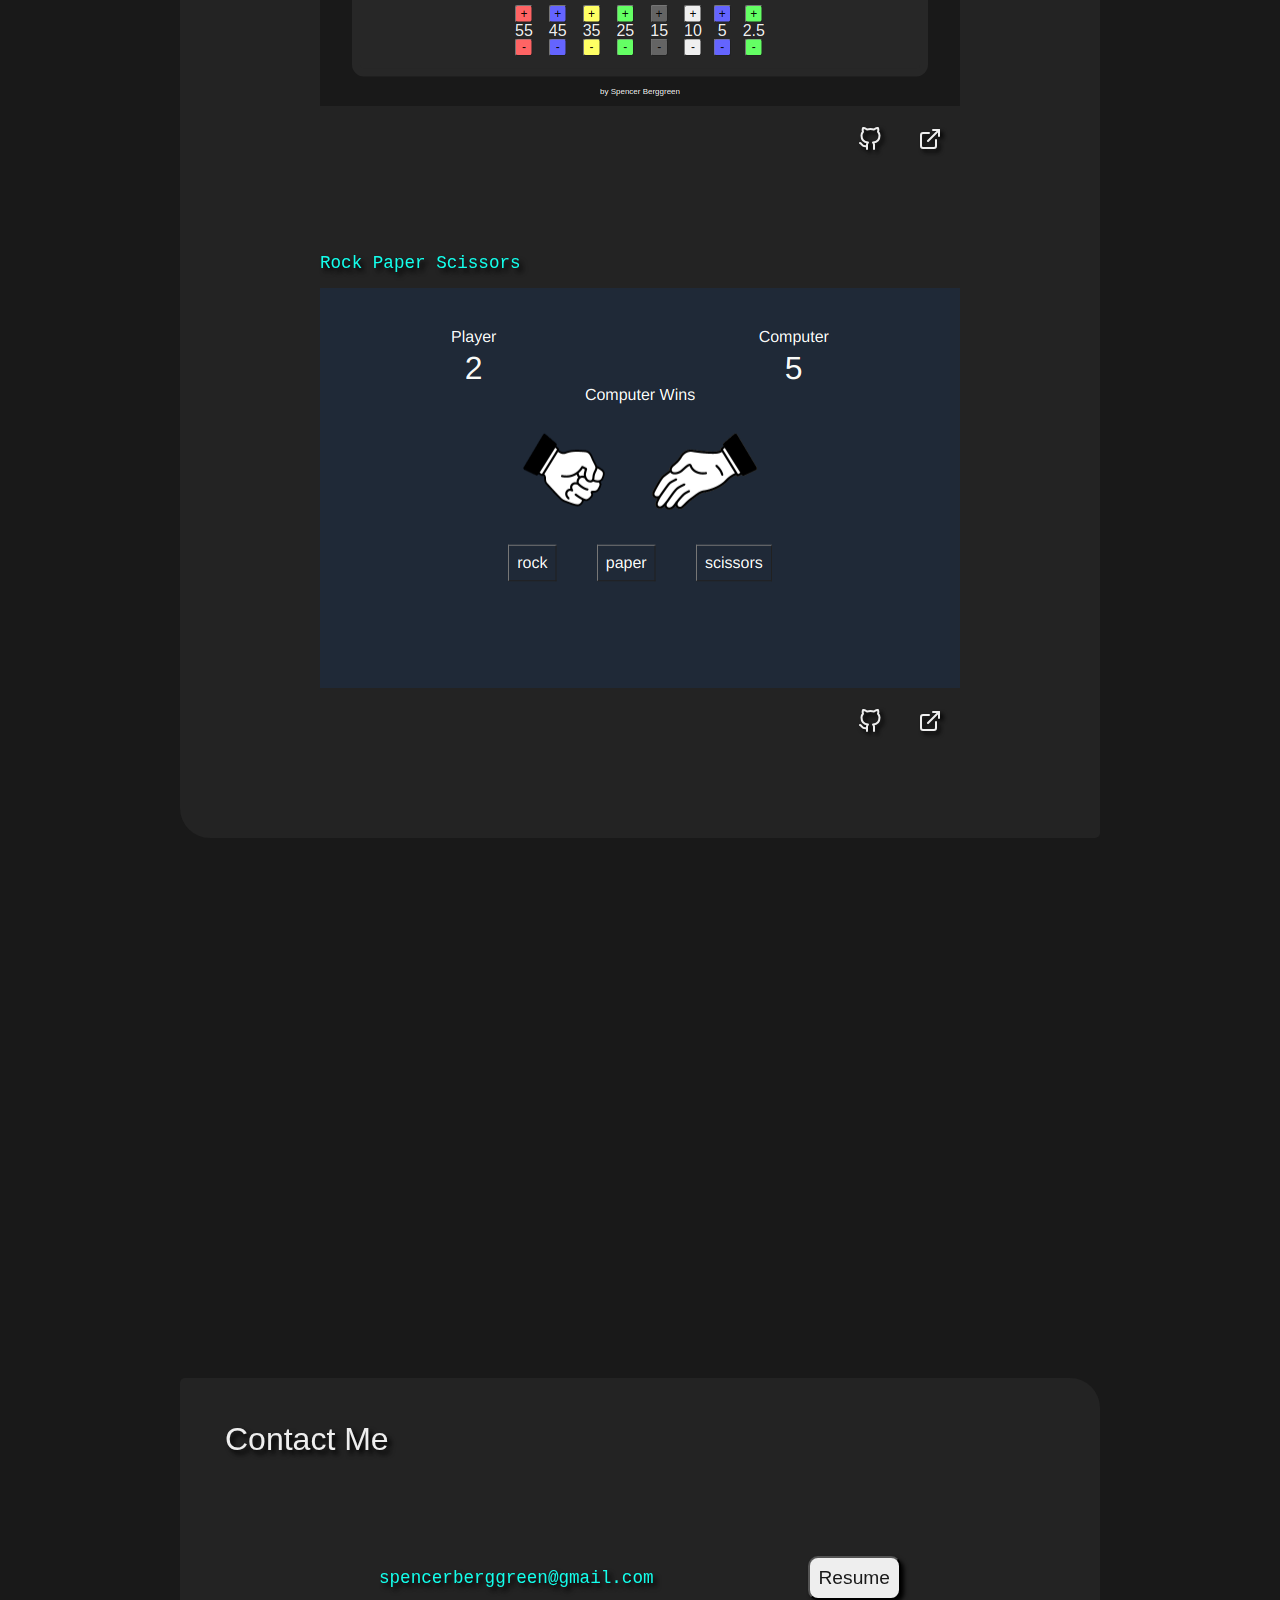
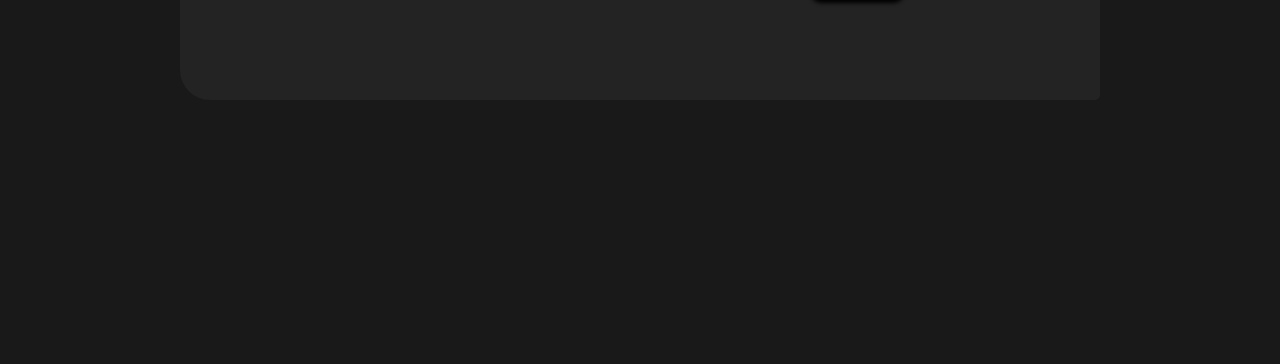
==== commit 35b69b2b: "update hero banner" ====
--- a/index.html
+++ b/index.html
@@ -44,7 +44,7 @@
                 <div class="bg-card">
                     <h5>Hi, my name is</h5>
                     <h1>Spencer Berggreen</h1>
-                    <h2>I'm a Front-end Software Engineer</h2>
+                    <h2>I'm a Software Engineer</h2>
                 </div>
             </section>
             <section id="about">
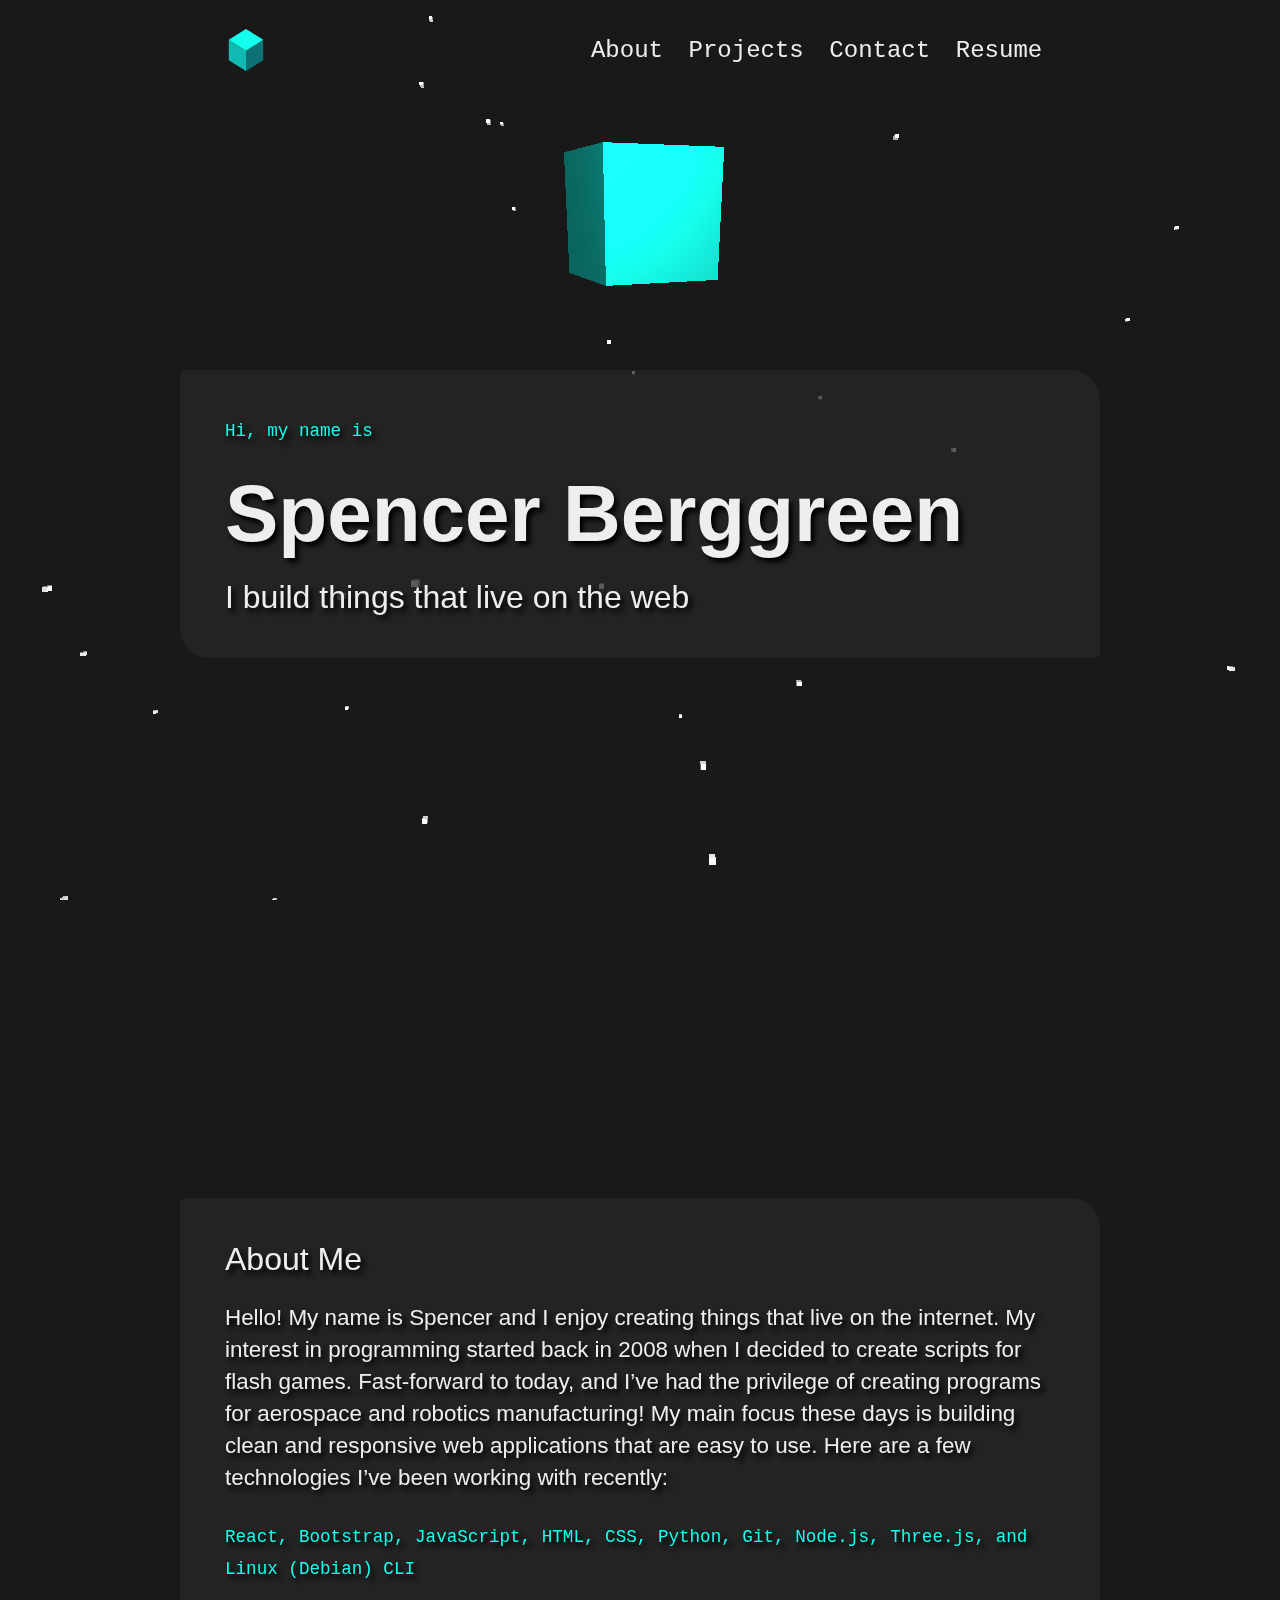
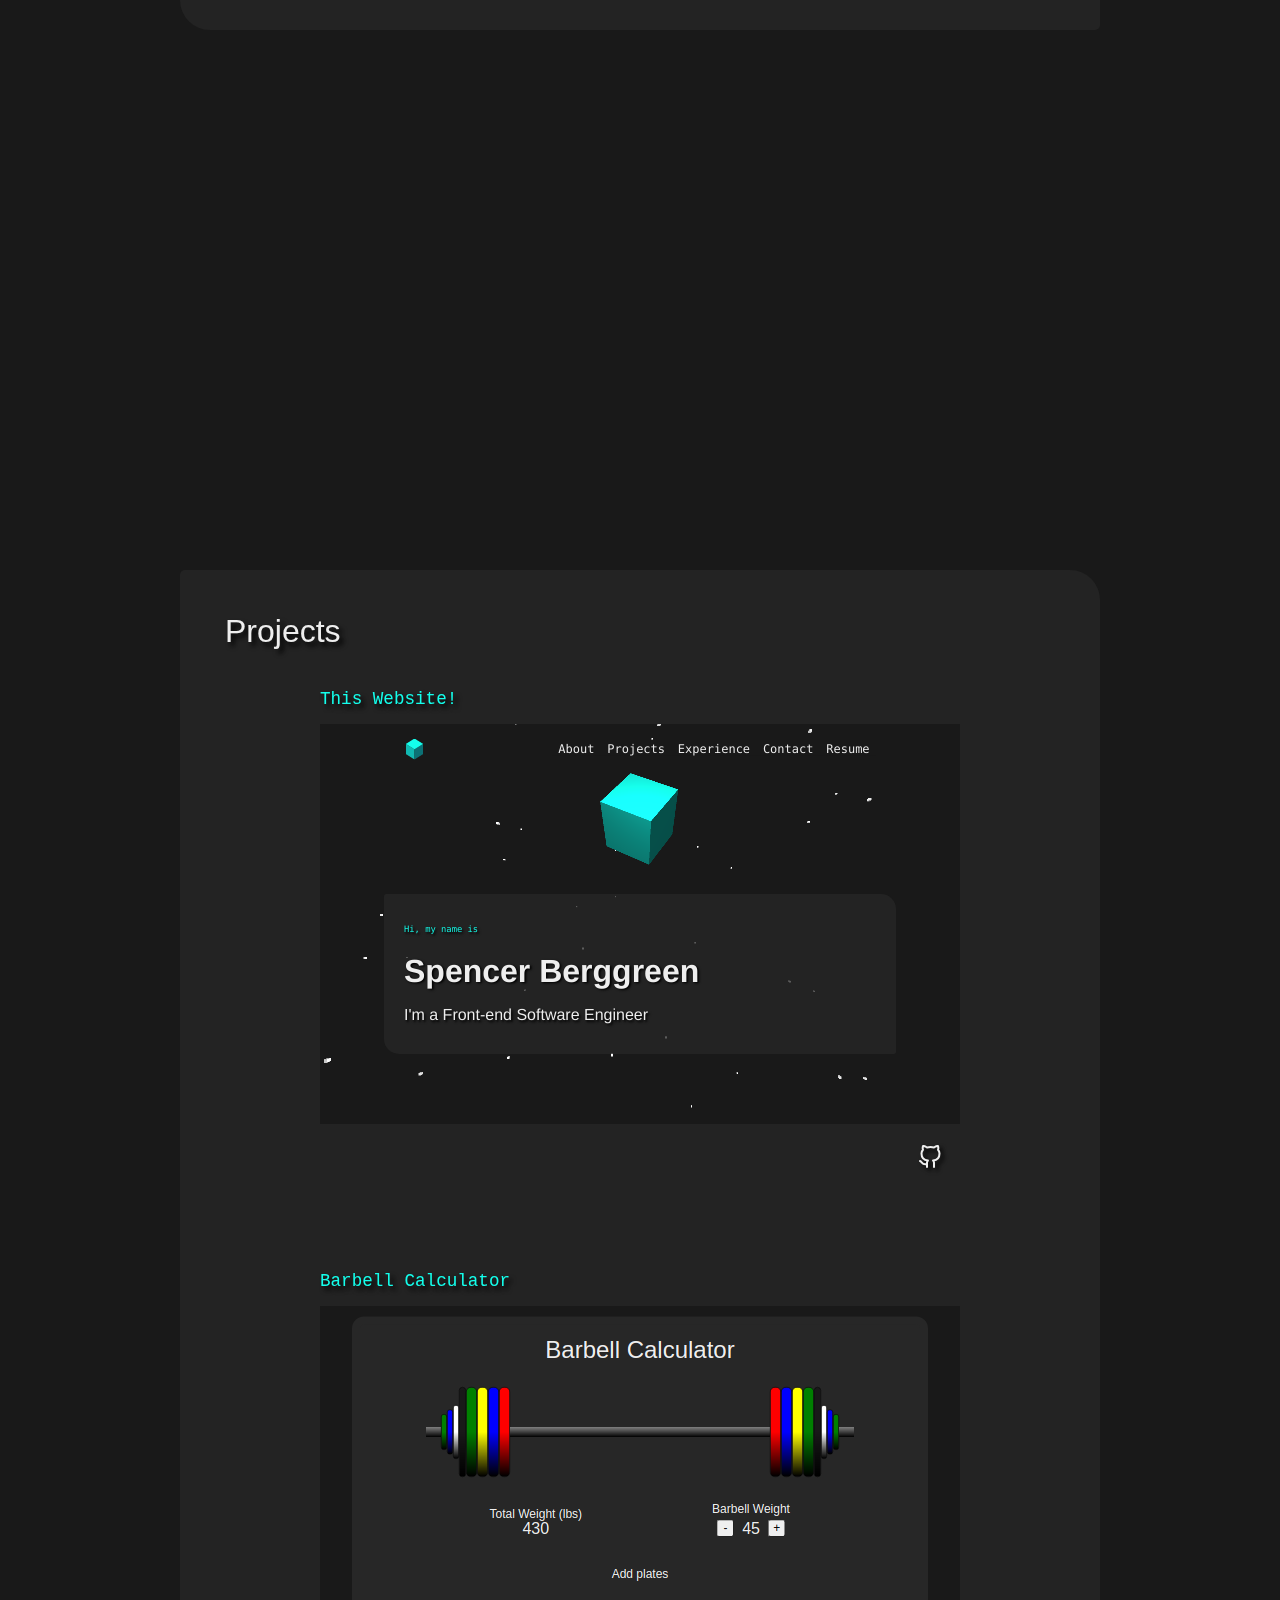
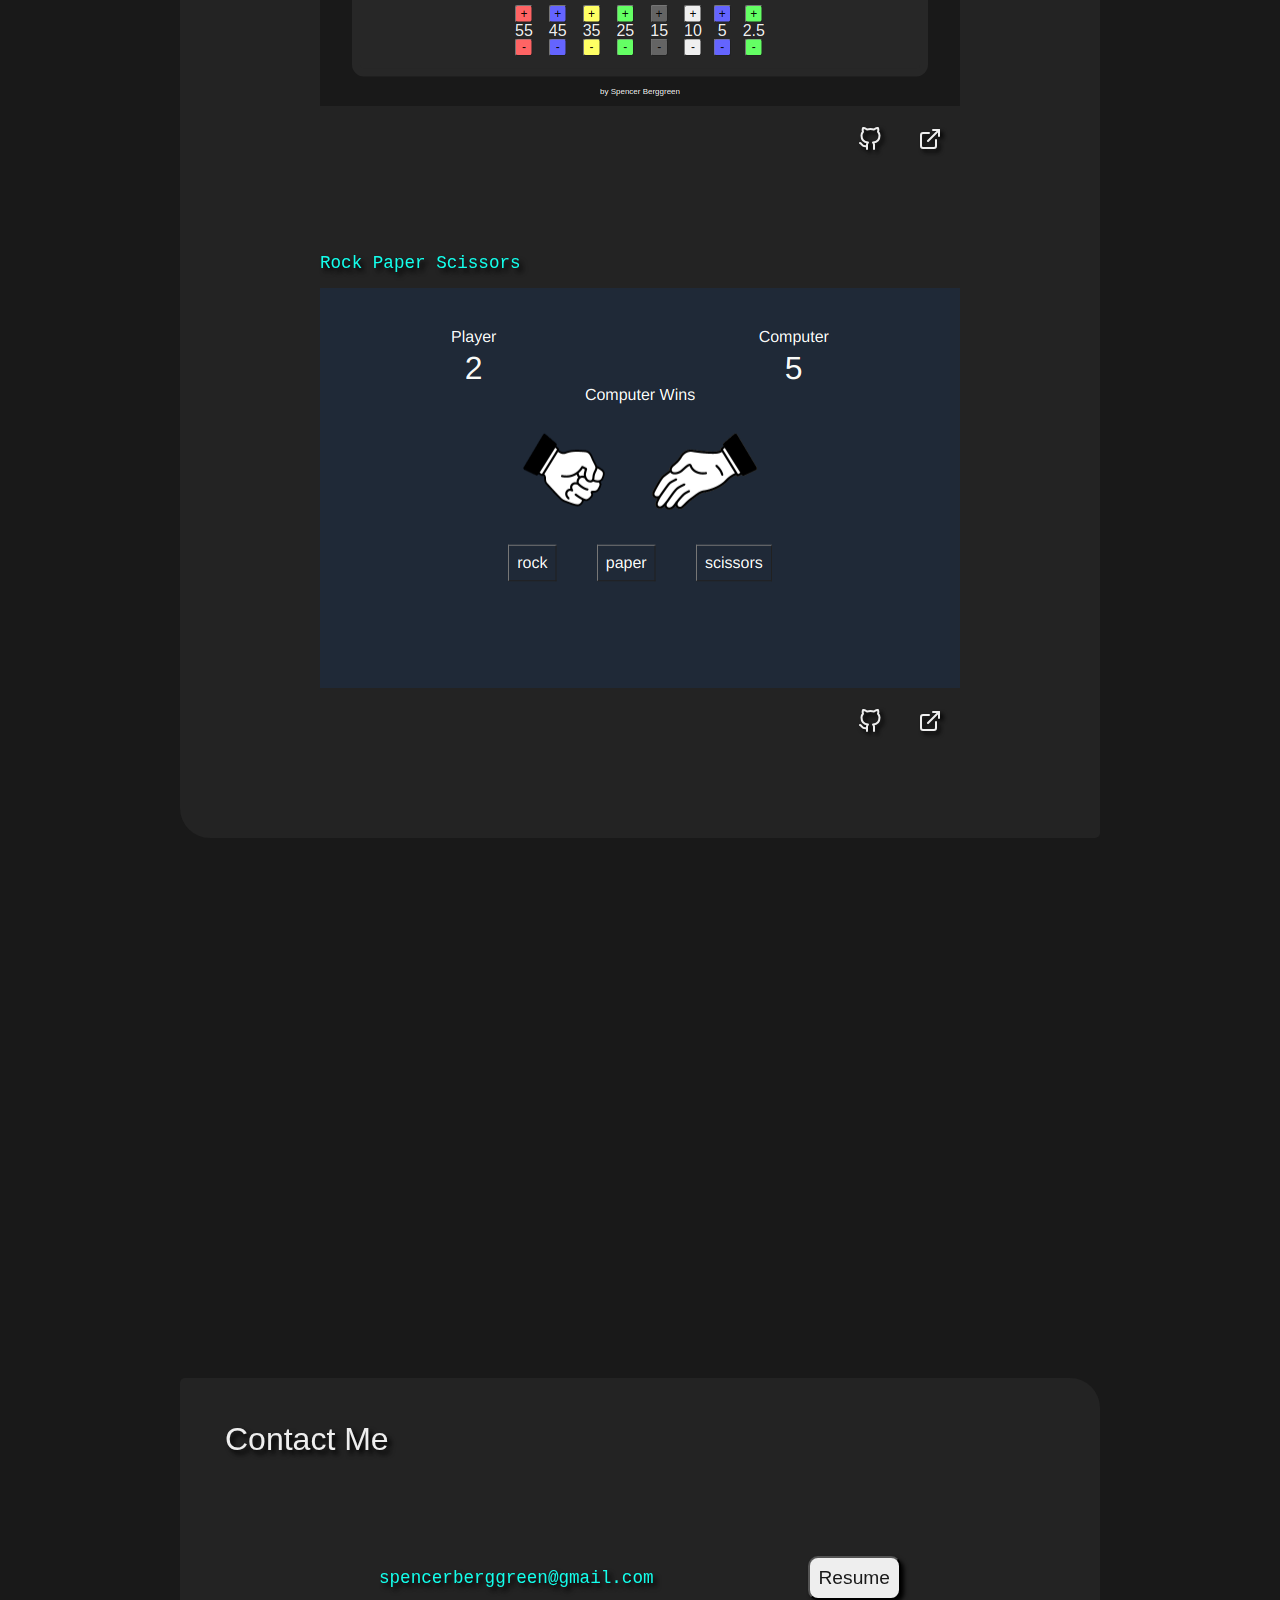
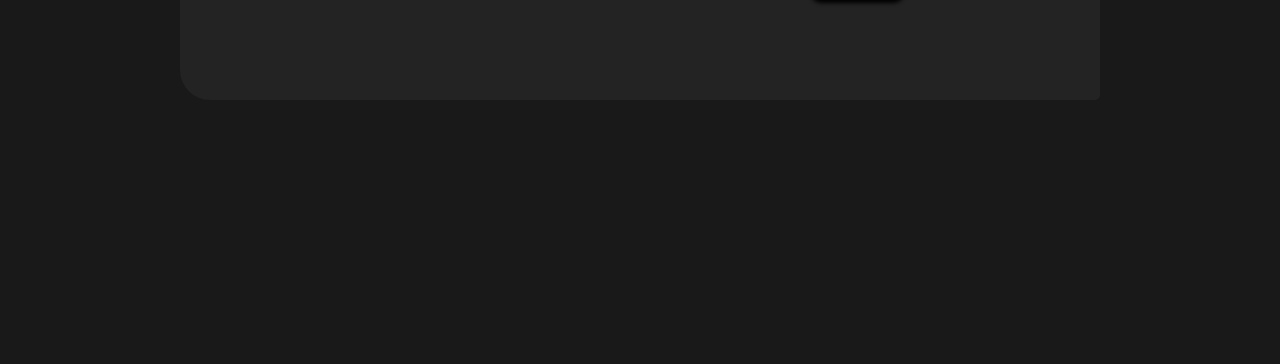
==== commit 03a35d4e: "update hero banner" ====
--- a/index.html
+++ b/index.html
@@ -44,7 +44,7 @@
                 <div class="bg-card">
                     <h5>Hi, my name is</h5>
                     <h1>Spencer Berggreen</h1>
-                    <h2>I'm a Software Engineer</h2>
+                    <h2>I build things that live on the web</h2>
                 </div>
             </section>
             <section id="about">
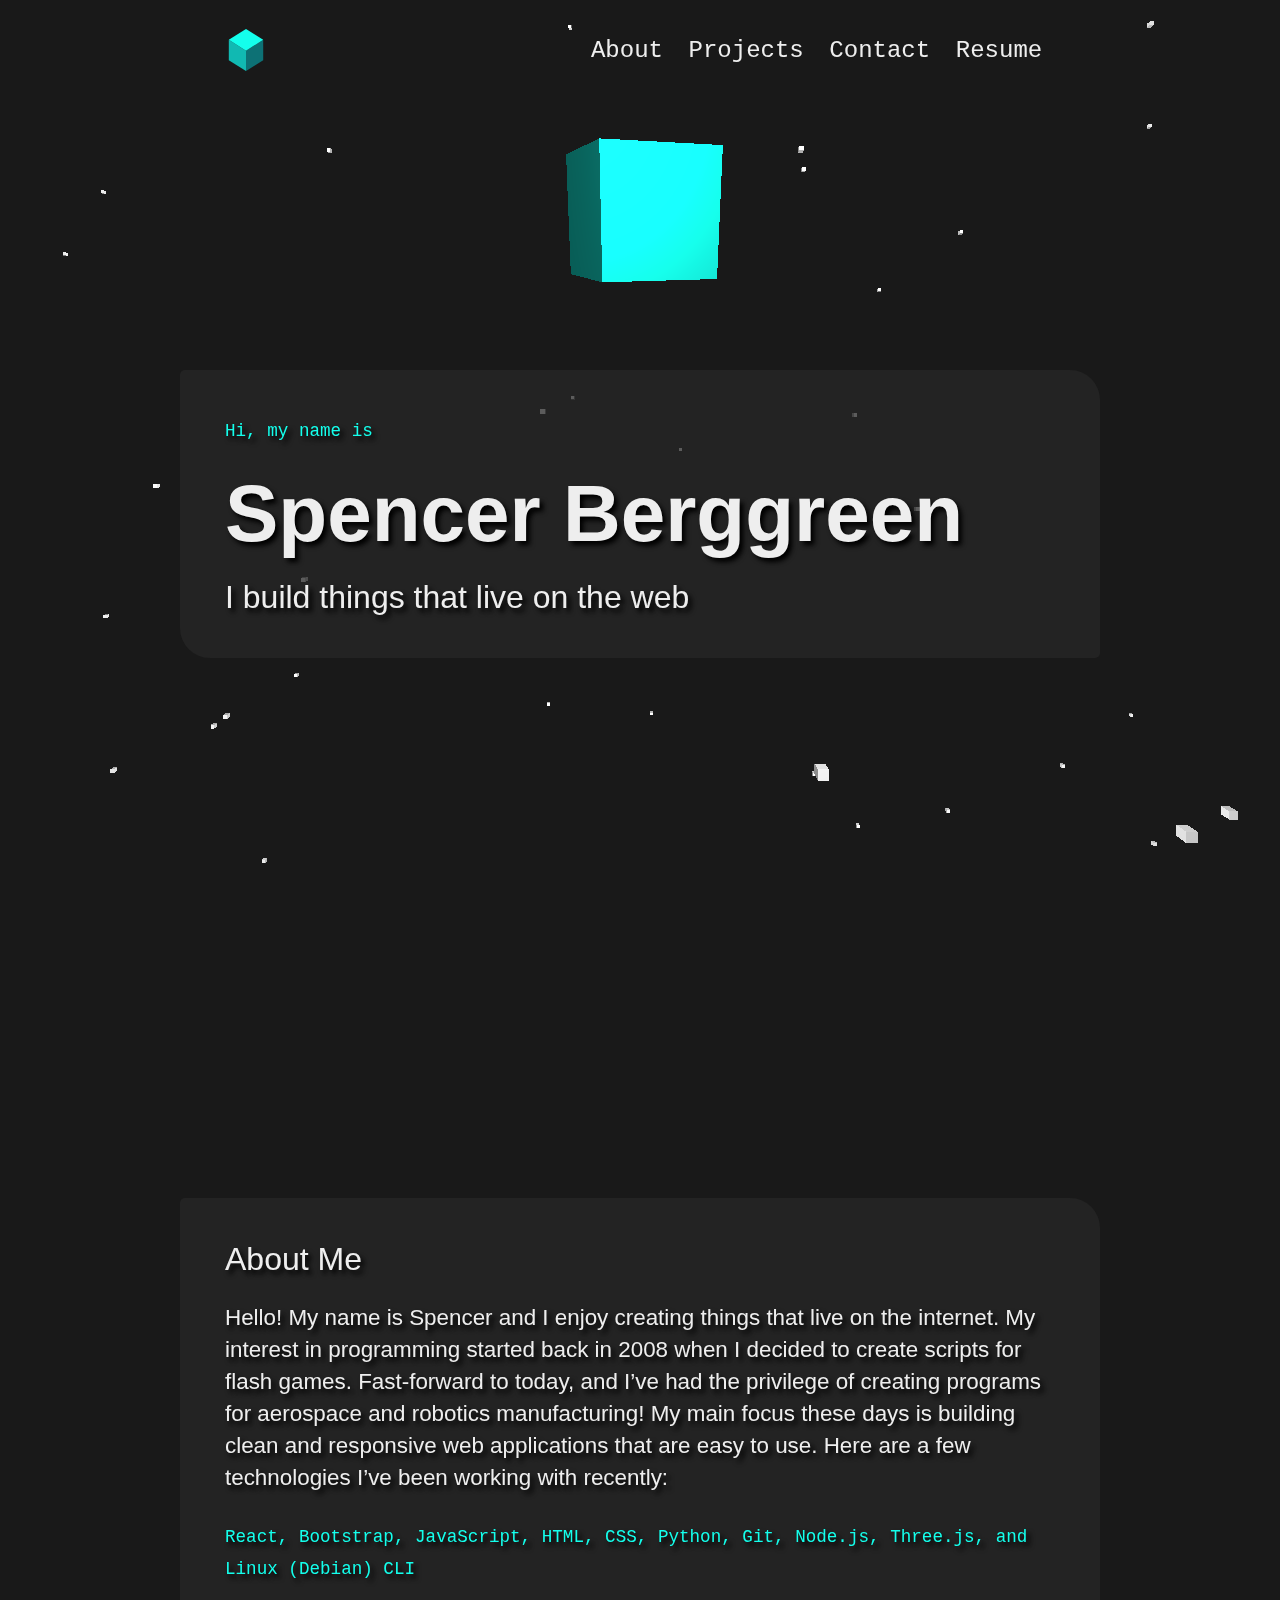
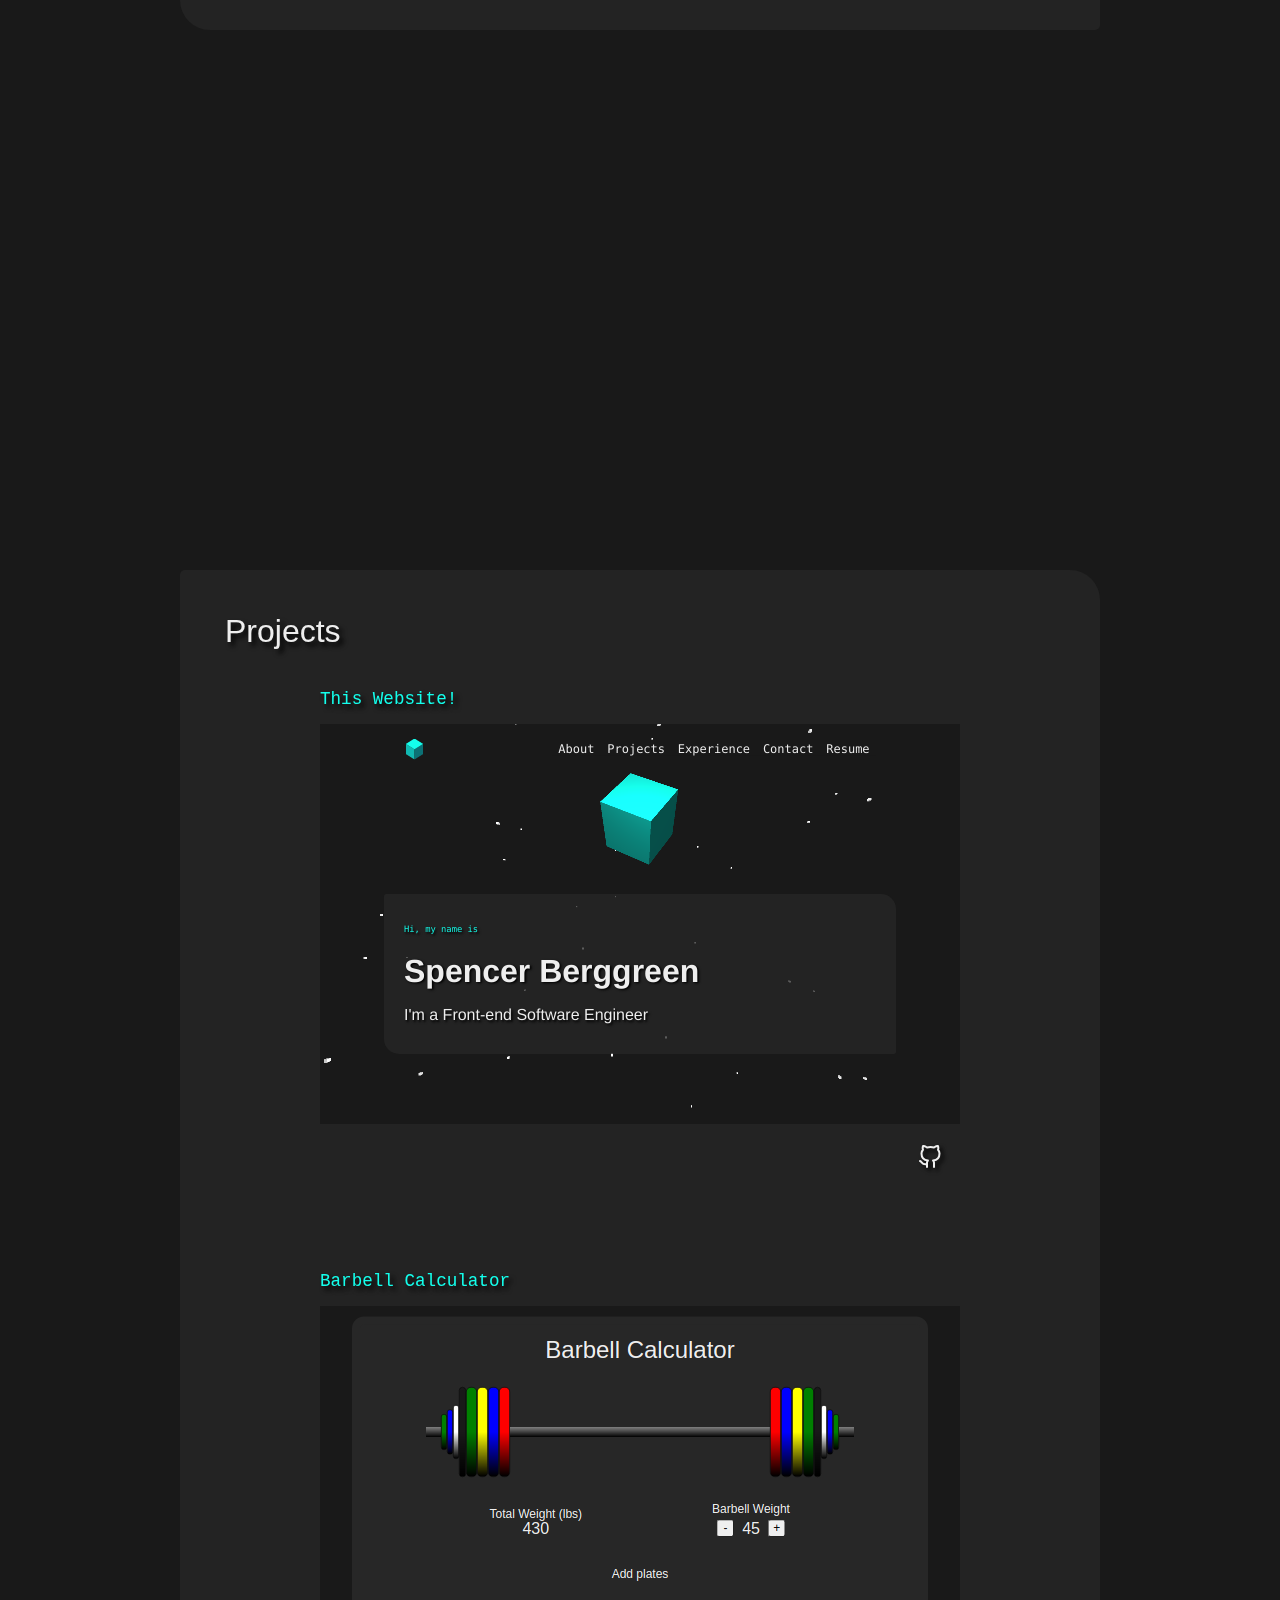
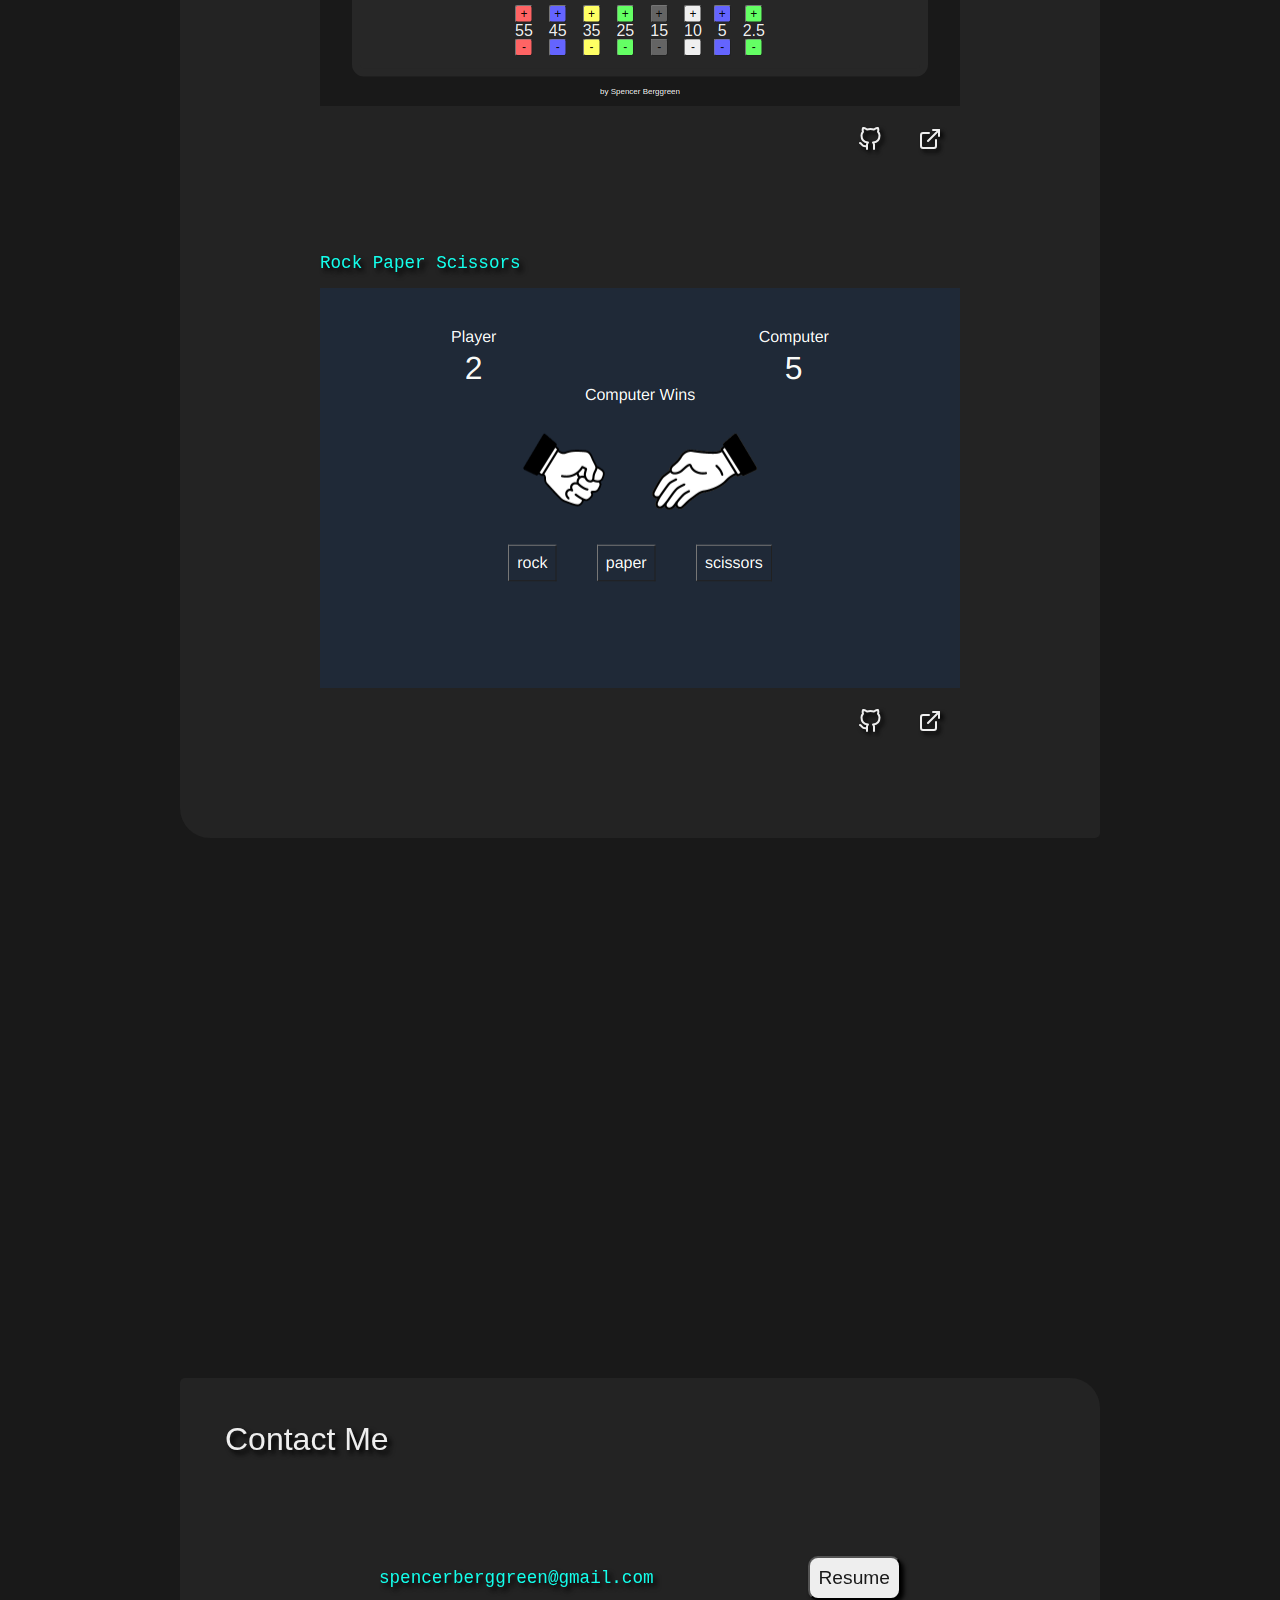
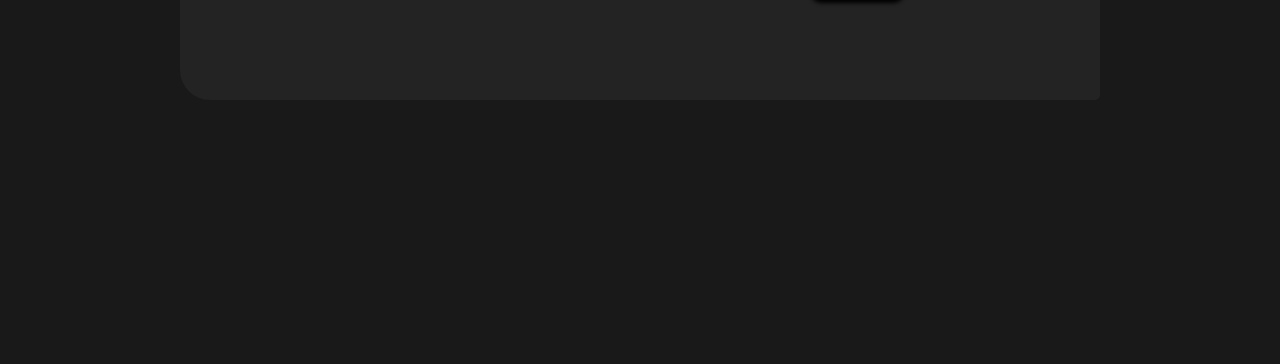
==== commit 874b4d56: "add github link to barbell-calc project" ====
--- a/index.html
+++ b/index.html
@@ -112,7 +112,7 @@
                                         <line x1="10" y1="14" x2="21" y2="3"></line>
                                     </svg>
                                 </a>
-                                <a href="#">
+                                <a href="https://github.com/spencerberggreen/barbell-calculator">
                                     <svg
                                         width="24"
                                         height="24"
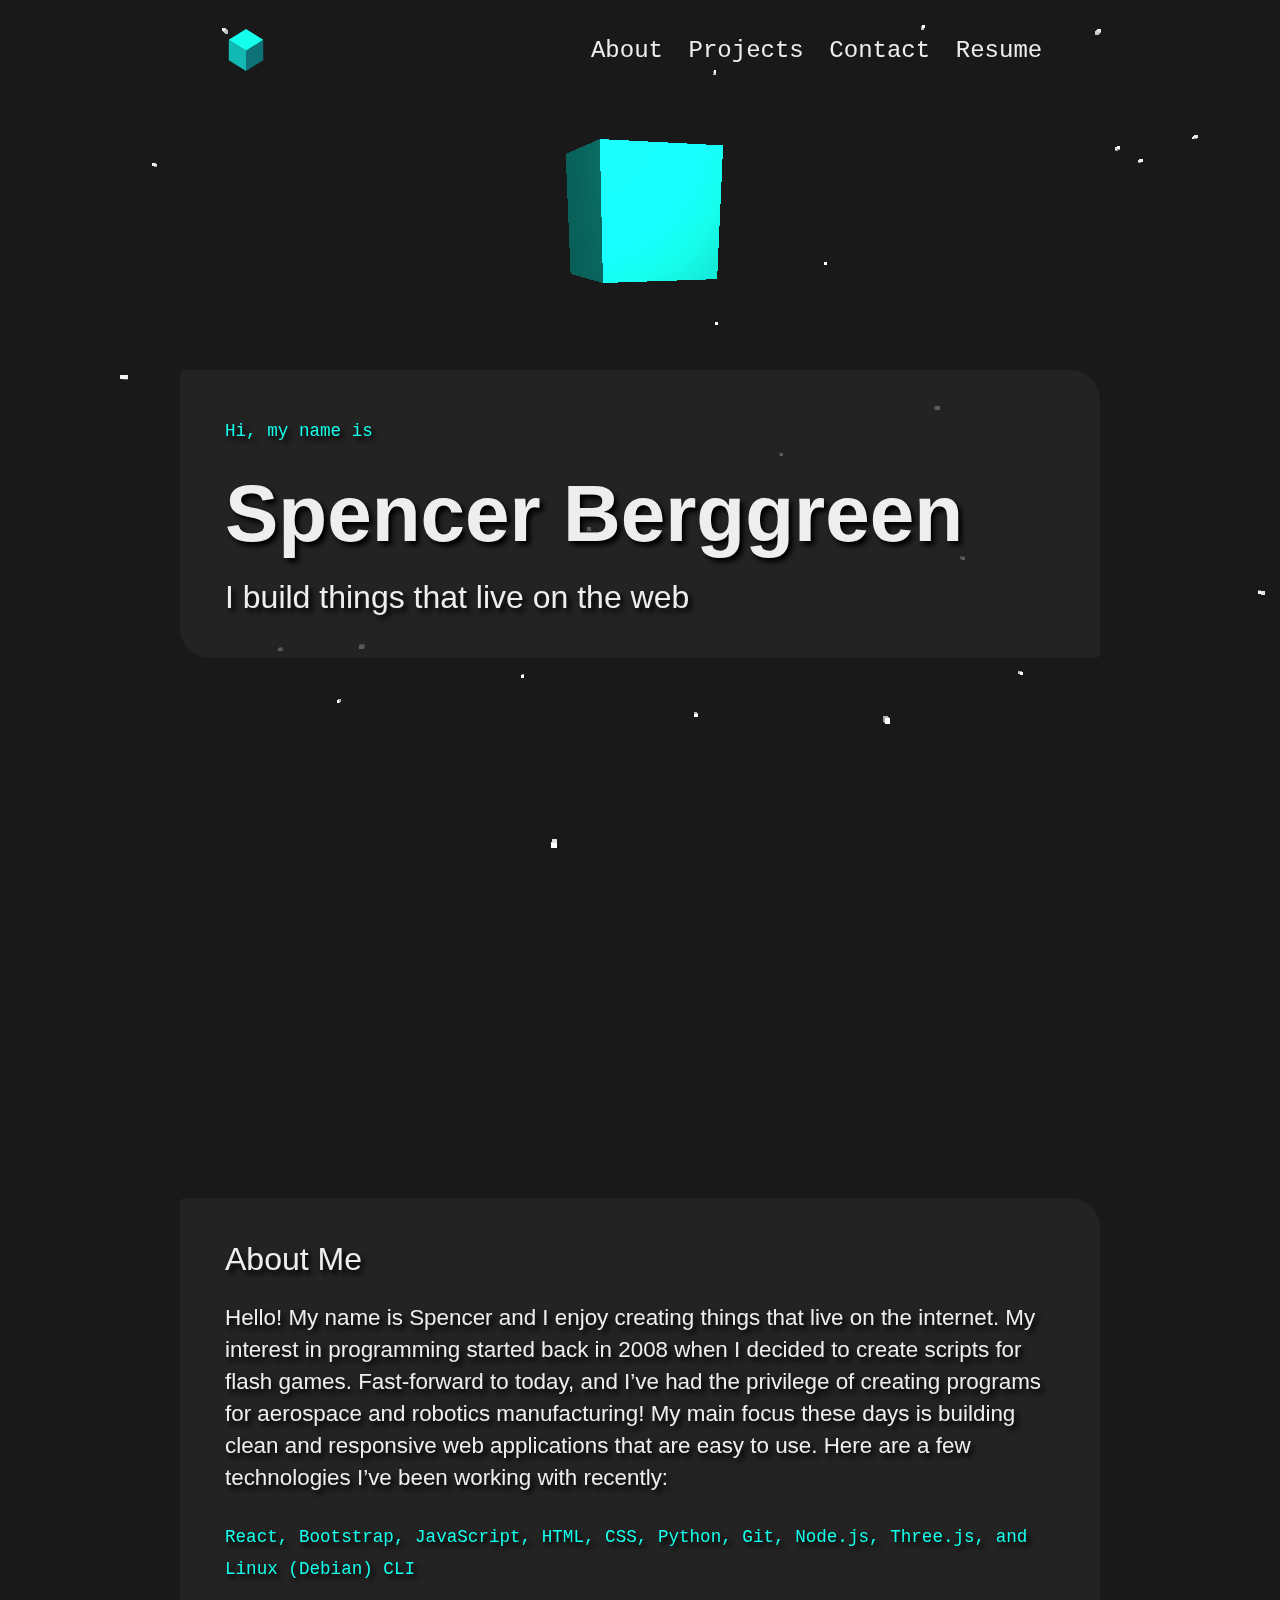
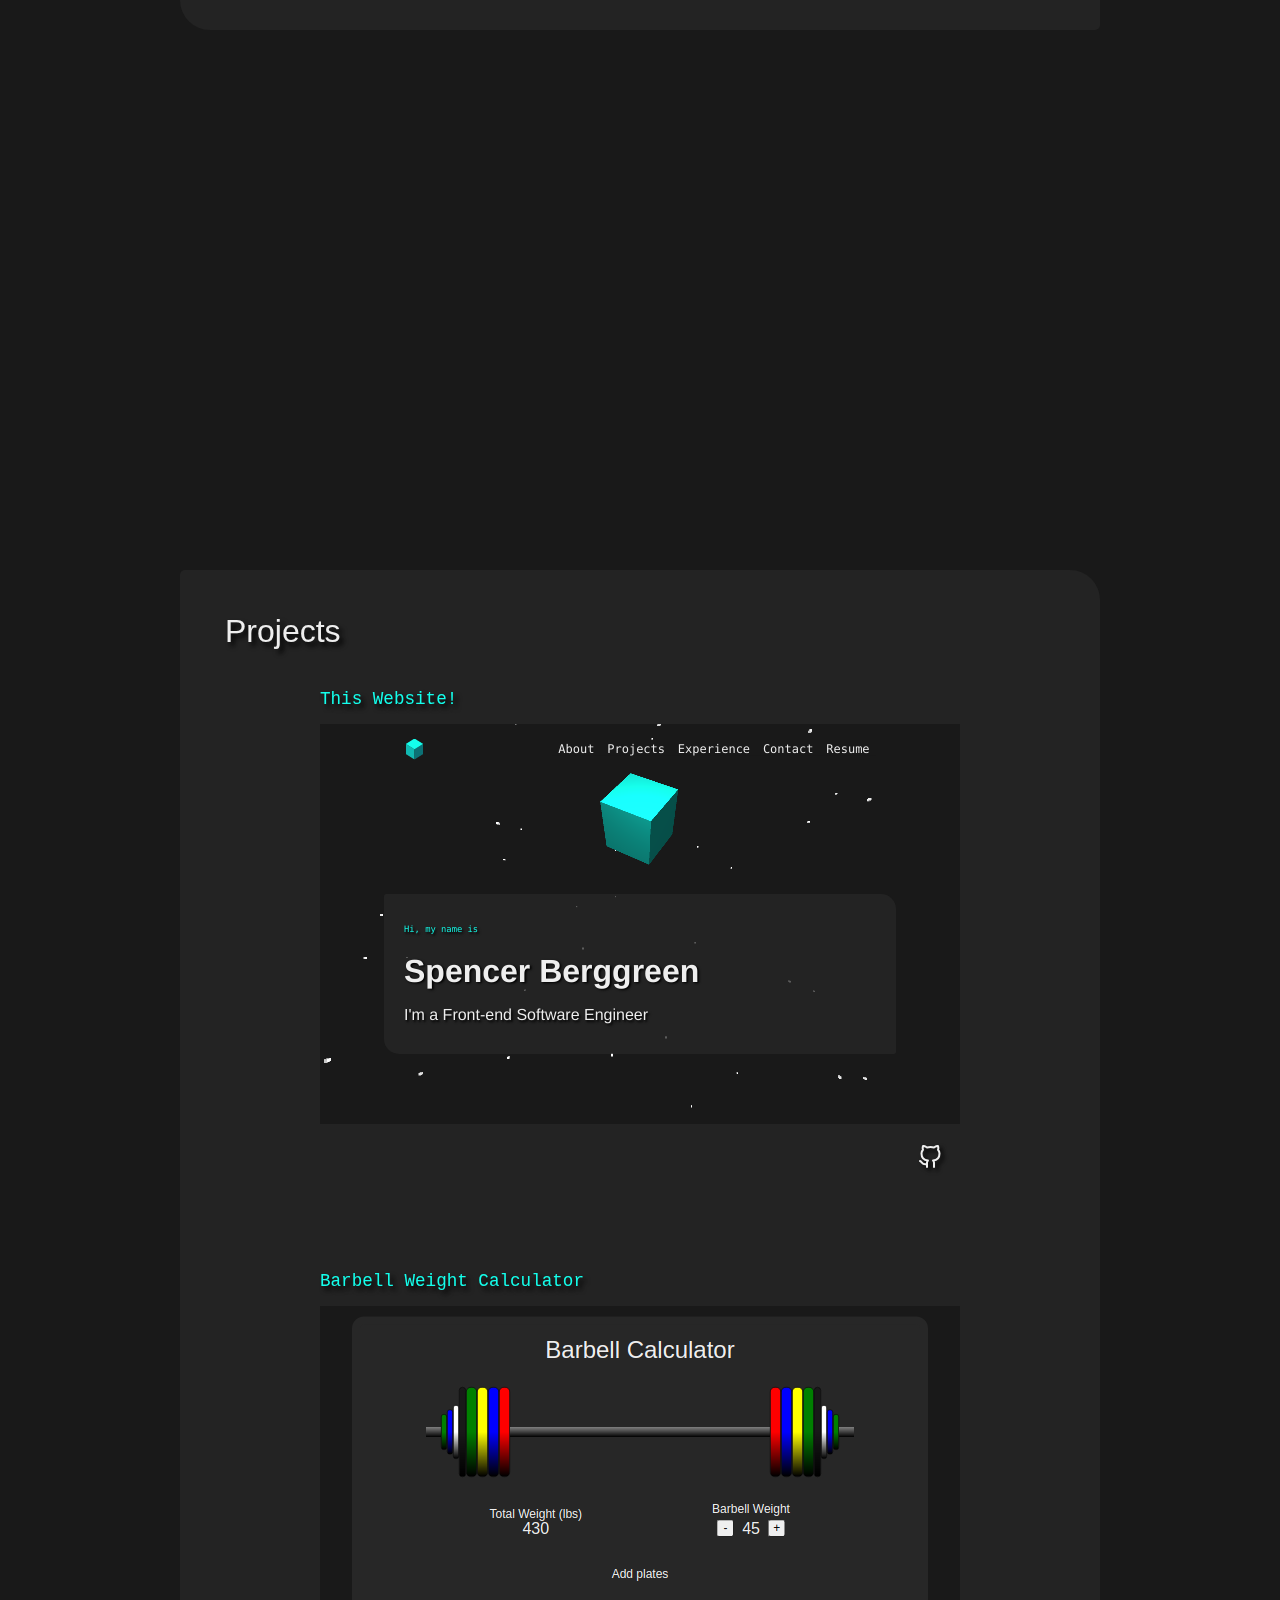
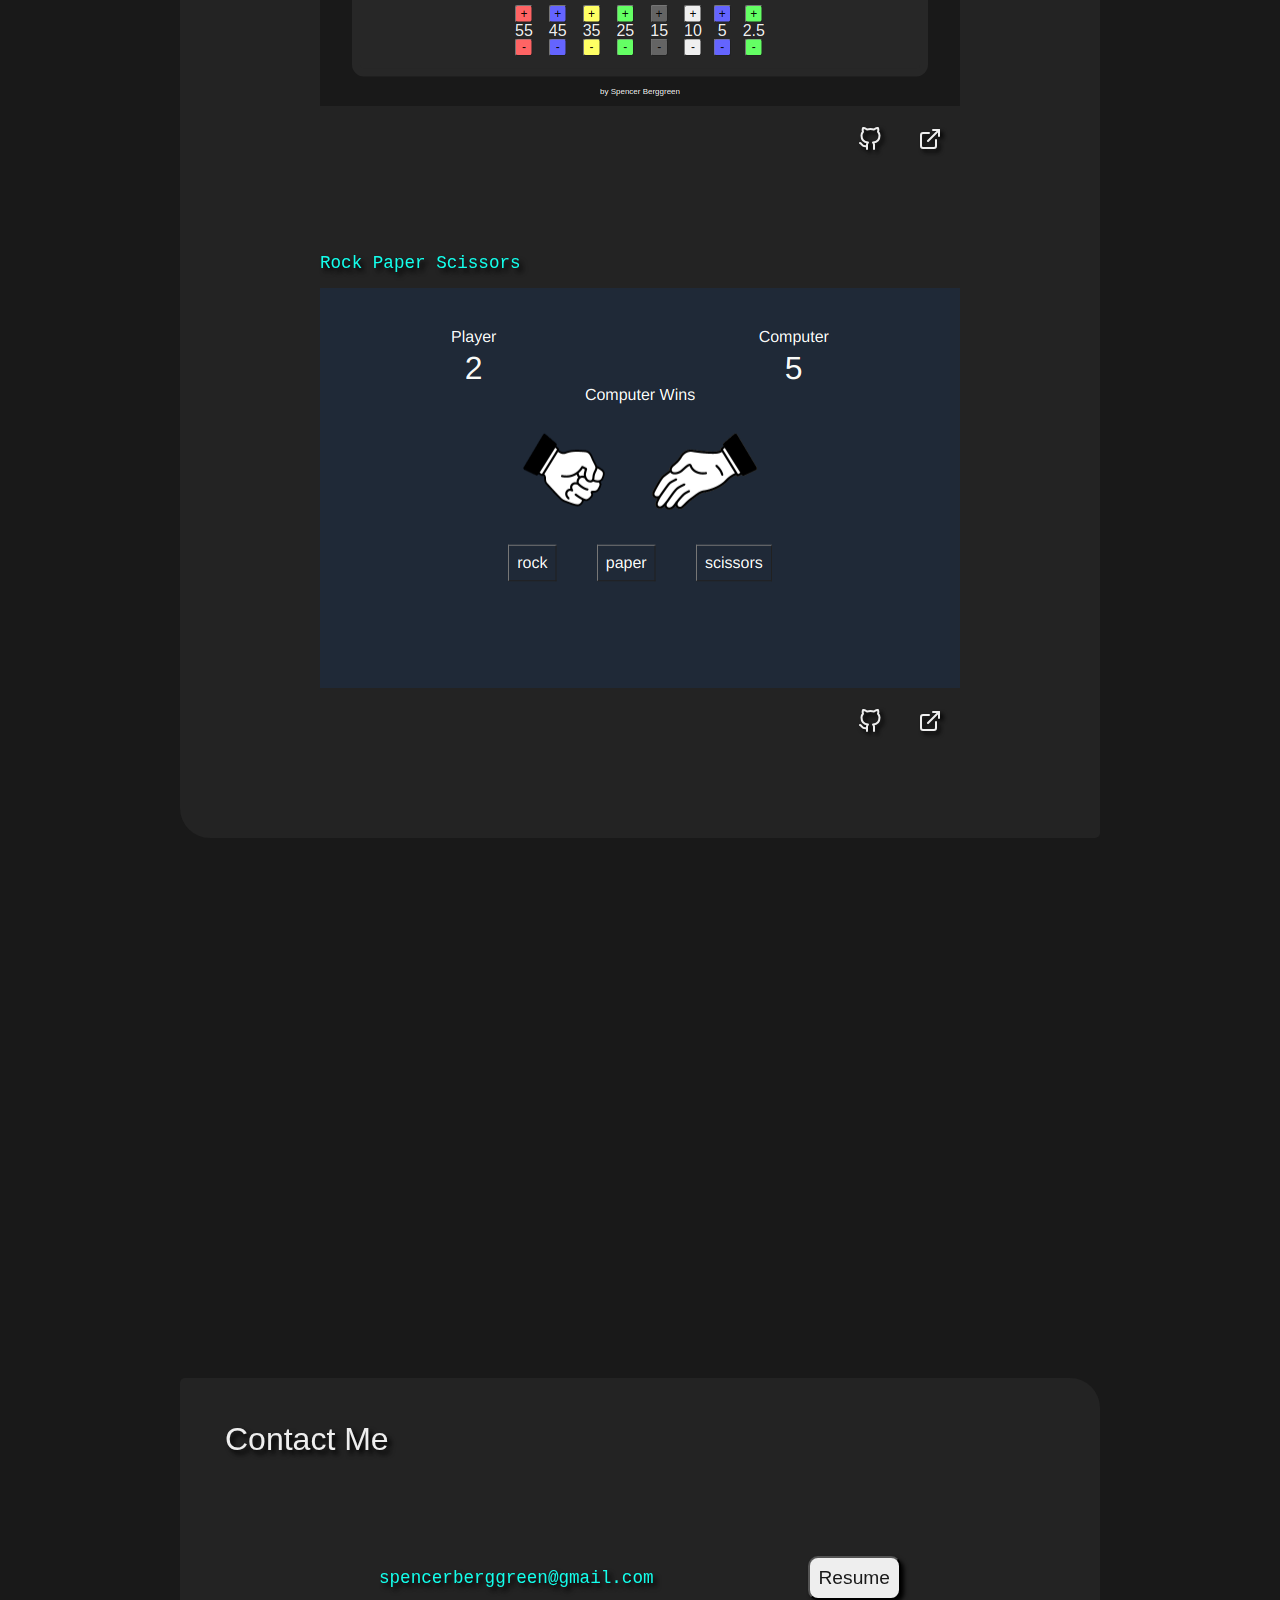
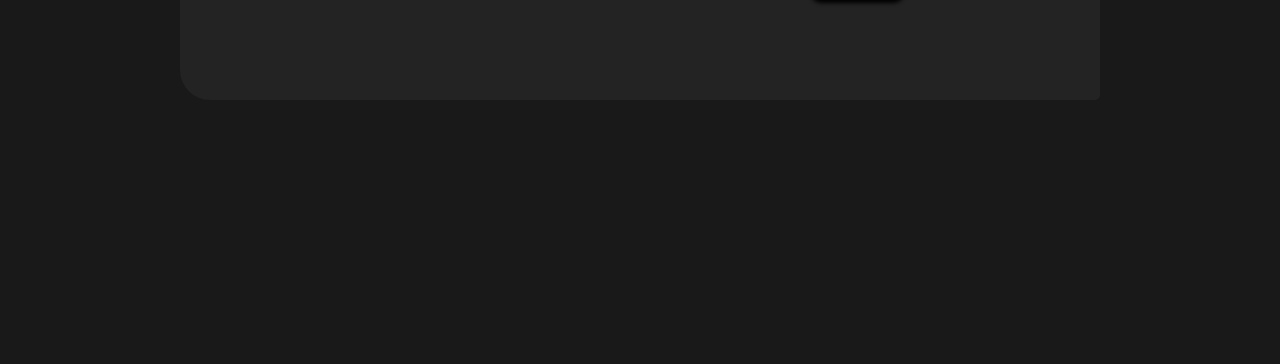
==== commit acdce9ed: "rename barbell-calc header" ====
--- a/index.html
+++ b/index.html
@@ -91,7 +91,7 @@
                             </div>
                         </li>
                         <li id="project2">
-                            <h5>Barbell Calculator</h5>
+                            <h5>Barbell Weight Calculator</h5>
                             <img src="images/barbellcalculator.png" alt="default image" />
                             <div class="project-links">
                                 <a href="./Projects/barbell-calculator/index.html">
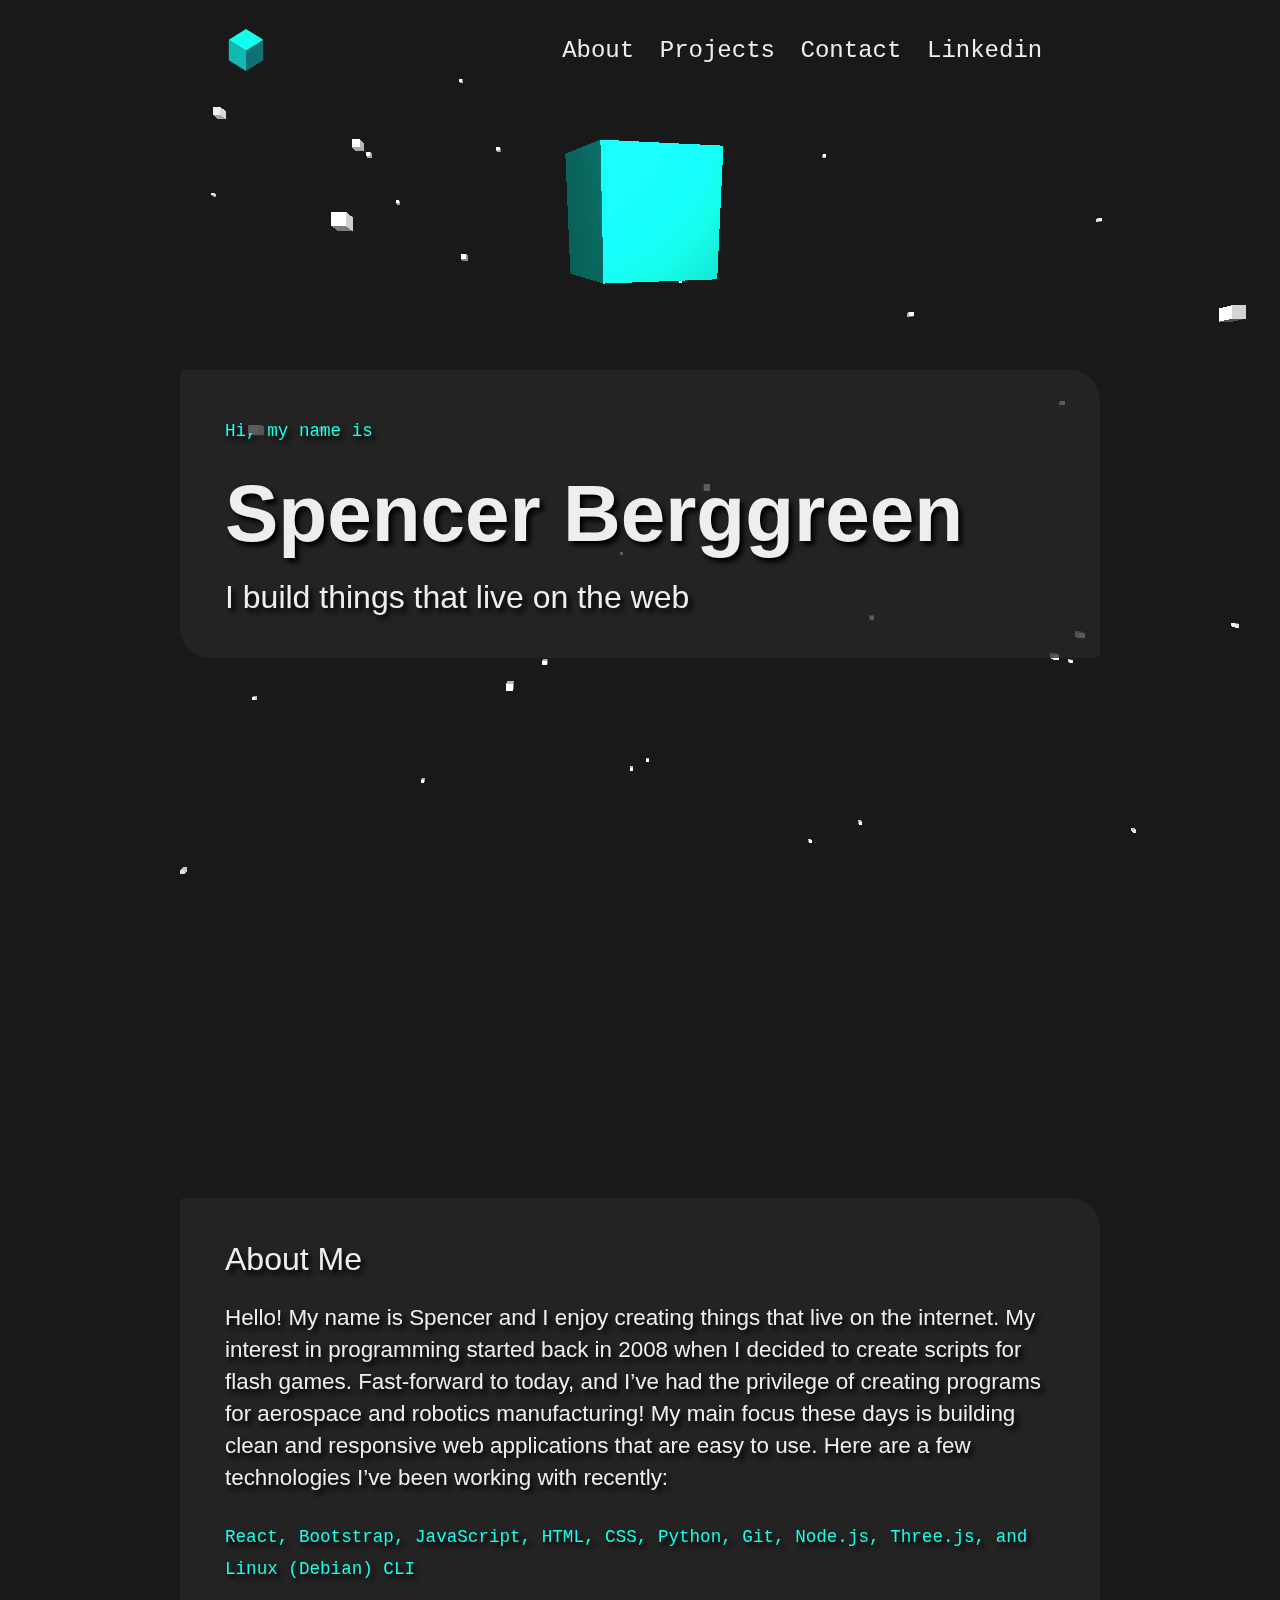
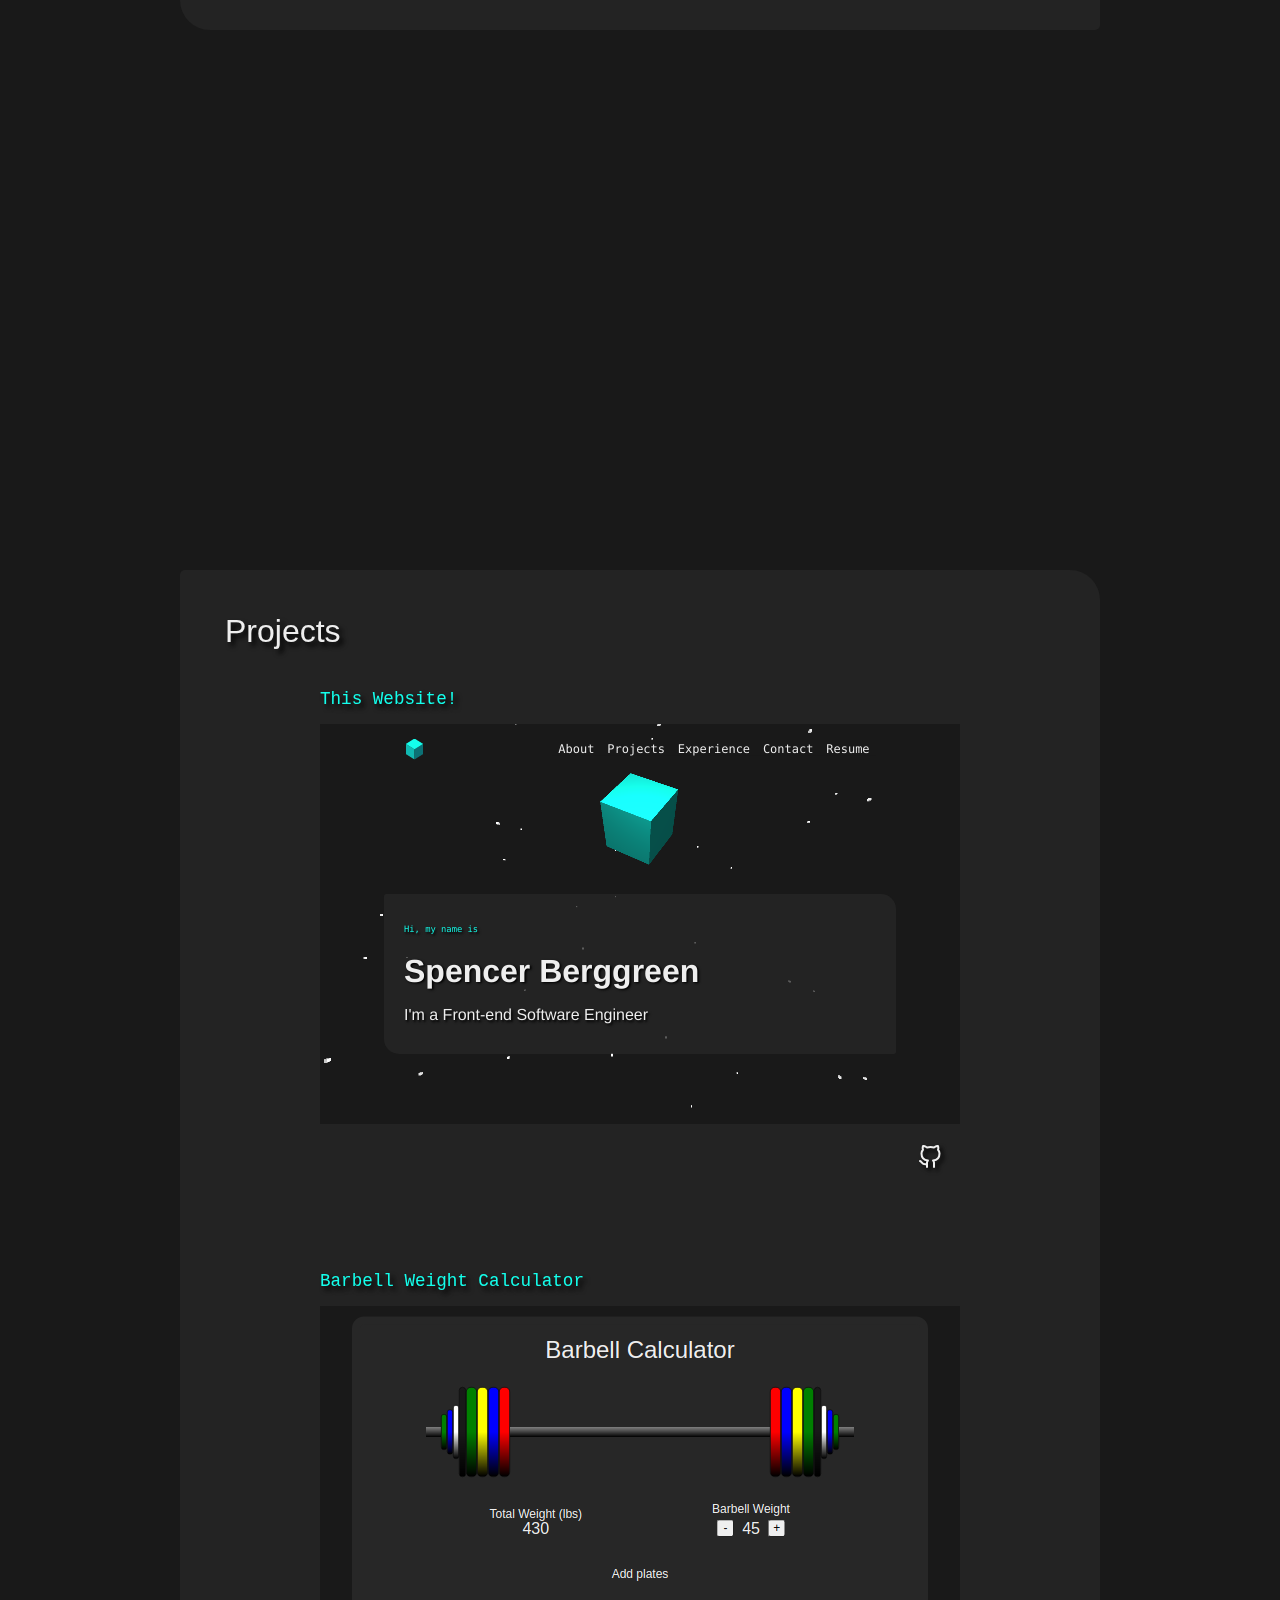
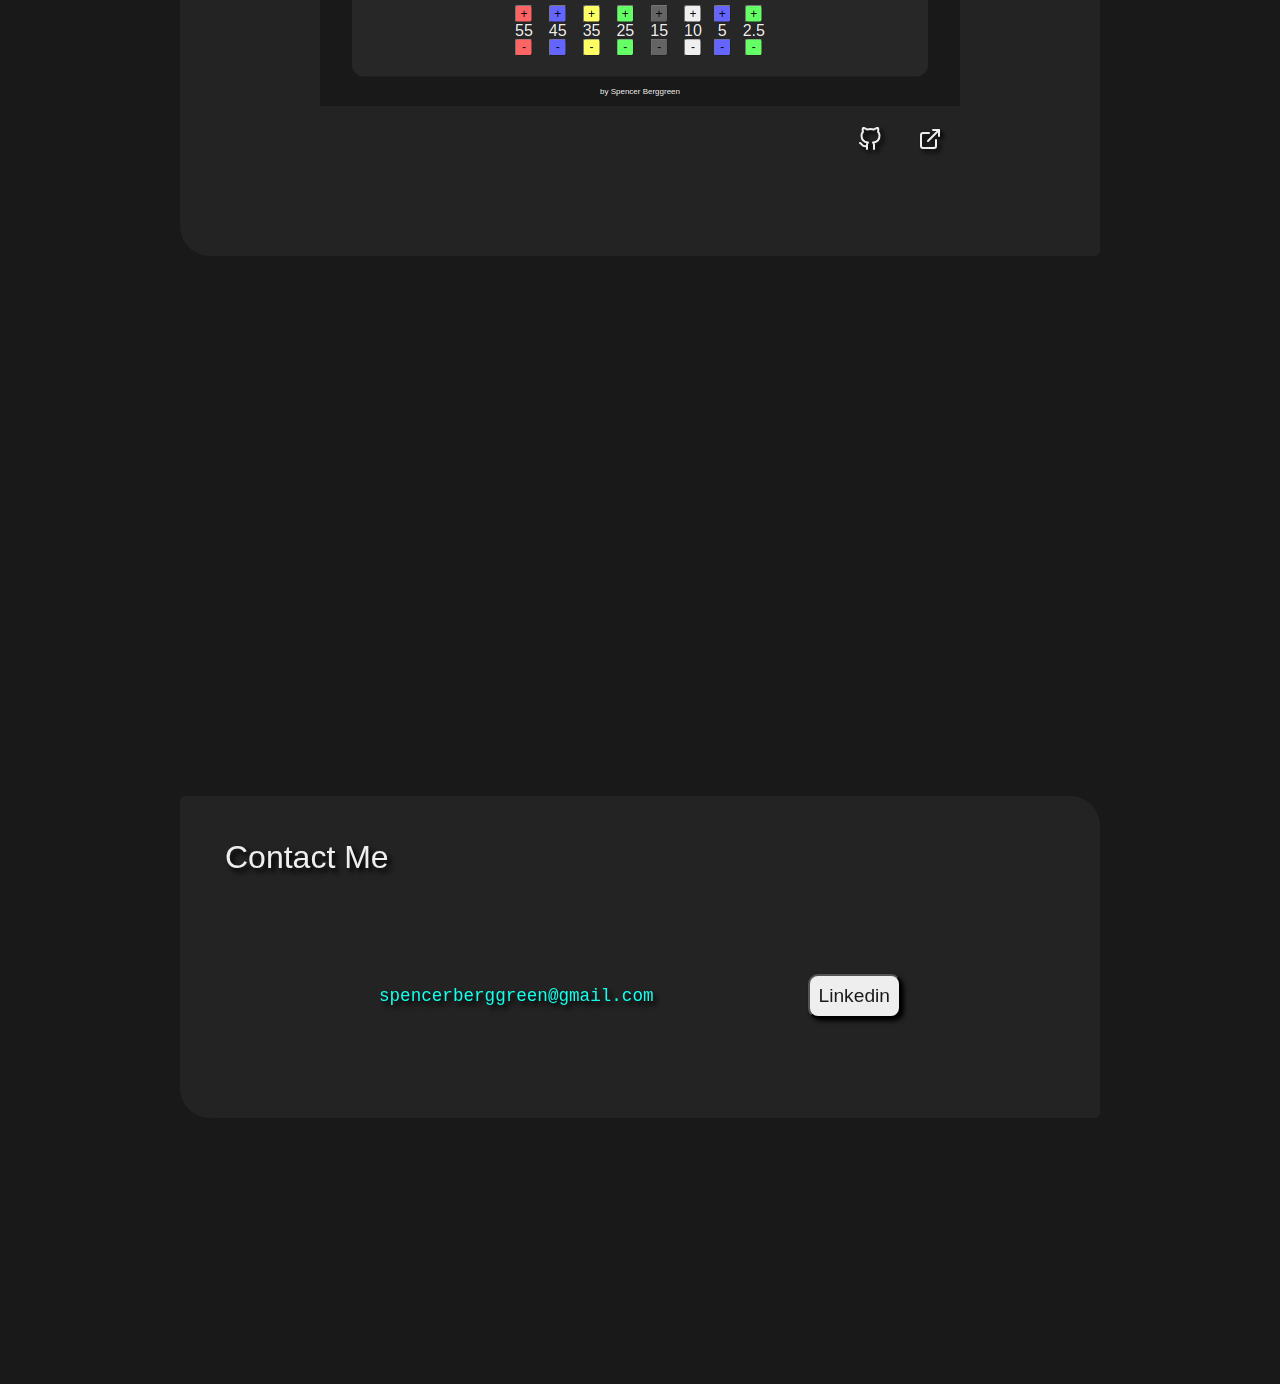
==== commit 288c7b54: "add linkedin links" ====
--- a/index.html
+++ b/index.html
@@ -30,7 +30,7 @@
                             <a href="#contact">Contact</a>
                         </li>
                         <li>
-                            <a href="./Spencer_Berggreen_Resume.pdf">Resume</a>
+                            <a href="https://www.linkedin.com/in/spencer-berggreen-943067251/">Linkedin</a>
                         </li>
                     </ul>
                     <div class="burger">
@@ -132,7 +132,7 @@
                                 </a>
                             </div>
                         </li>
-                        <li id="project3">
+                        <!-- <li id="project3">
                             <h5>Rock Paper Scissors</h5>
                             <img src="images/rockpaperscissors.png" alt="default image" />
                             <div class="project-links">
@@ -173,7 +173,7 @@
                                     </svg>
                                 </a>
                             </div>
-                        </li>
+                        </li> -->
                     </ul>
                 </div>
             </section>
@@ -182,8 +182,8 @@
                     <h2>Contact Me</h2>
                     <div id="contact-info">
                         <h5>spencerberggreen@gmail.com</h5>
-                        <a href="./Spencer_Berggreen_Resume.pdf">
-                            <button type="button">Resume</button>
+                        <a href="https://www.linkedin.com/in/spencer-berggreen-943067251/">
+                            <button type="button">Linkedin</button>
                         </a>
                     </div>
                 </div>
